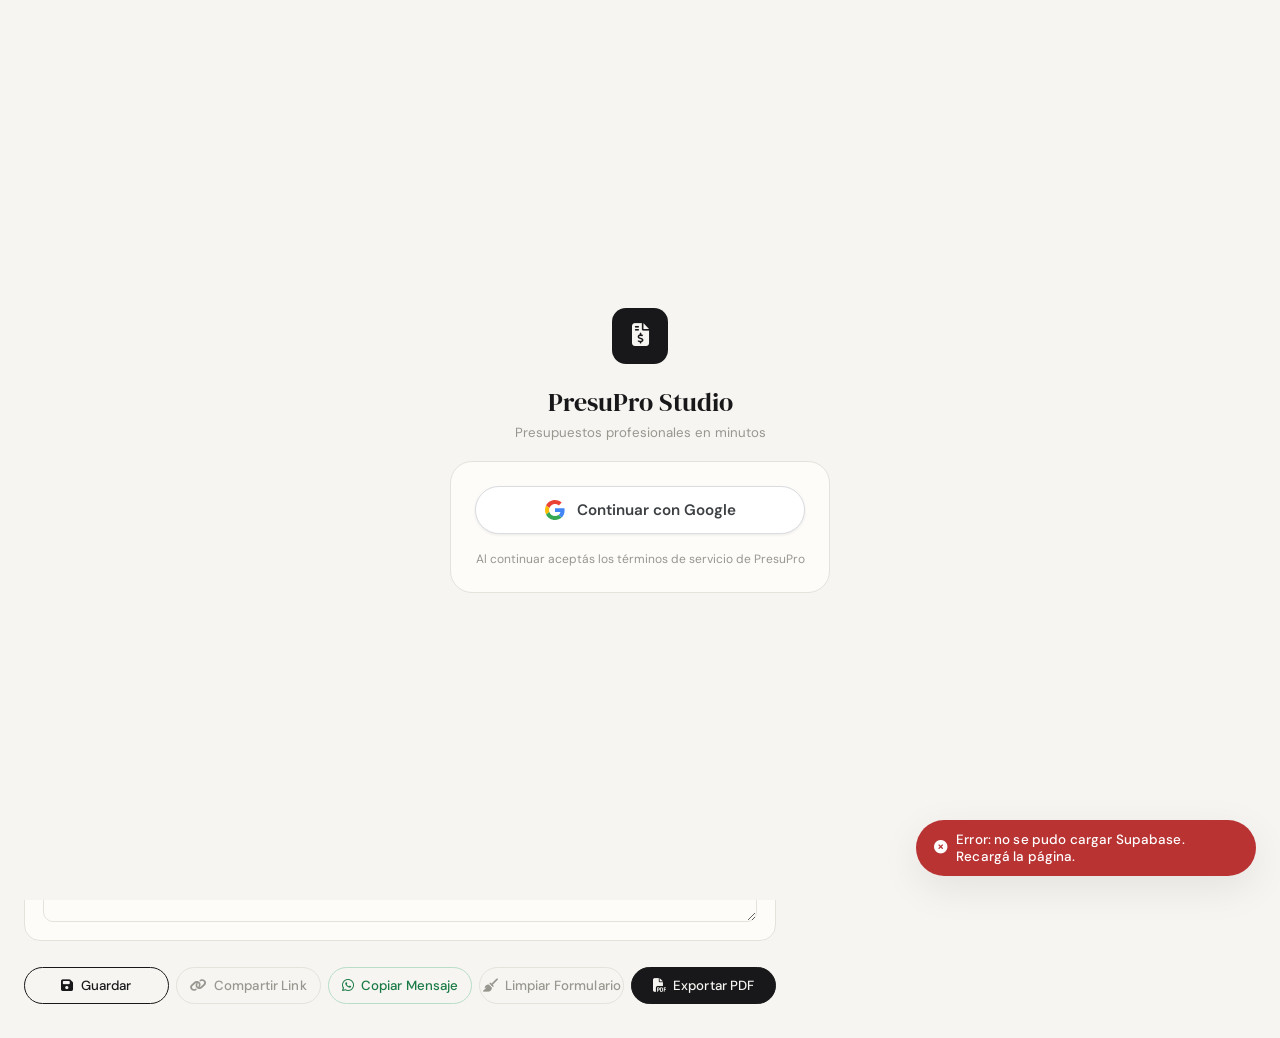
==== index.html @ 338b121d "Mobile action bar: botones full-width apilados con labels completos Co-Authored-By: Claude Sonnet 4." ====
<!DOCTYPE html>
<html lang="es">
<head>
  <meta charset="UTF-8" />
  <meta name="viewport" content="width=device-width, initial-scale=1.0" />
  <title>PresuPro Studio</title>

  <!-- Fonts -->
  <link rel="preconnect" href="https://fonts.googleapis.com" />
  <link rel="preconnect" href="https://fonts.gstatic.com" crossorigin />
  <link href="https://fonts.googleapis.com/css2?family=DM+Serif+Display:ital@0;1&family=DM+Sans:ital,opsz,wght@0,9..40,300;0,9..40,400;0,9..40,500;0,9..40,600;0,9..40,700;1,9..40,300&display=swap" rel="stylesheet" />

  <!-- Icons -->
  <link rel="stylesheet" href="https://cdnjs.cloudflare.com/ajax/libs/font-awesome/6.5.0/css/all.min.css" />


  <link rel="stylesheet" href="styles.css" />

  <!-- PWA -->
  <link rel="manifest" href="./manifest.json" />
  <meta name="theme-color" content="#0f4c75" />
  <meta name="mobile-web-app-capable" content="yes" />
  <meta name="apple-mobile-web-app-capable" content="yes" />
  <meta name="apple-mobile-web-app-status-bar-style" content="black-translucent" />
  <meta name="apple-mobile-web-app-title" content="PresuPro" />
  <link rel="apple-touch-icon" href="./icons/icon.svg" />
</head>

<!-- ══════════════════════════════════════════ APP LOGIN SCREEN ══ -->
<div id="app-login-screen" class="app-login-overlay hidden">
  <div class="app-login-box">
    <div class="app-login-logo">
      <img id="login-biz-logo" src="" alt="" style="display:none;max-height:52px;object-fit:contain;" />
      <div id="login-biz-icon" class="app-login-icon"><i class="fa-solid fa-file-invoice-dollar"></i></div>
    </div>
    <div class="app-login-brand">
      <h1 id="login-biz-name">PresuPro Studio</h1>
      <p id="login-biz-slogan">Presupuestos profesionales en minutos</p>
    </div>
    <div class="app-login-form">
      <button class="btn-google-signin" id="btn-google-signin" onclick="loginWithGoogle()">
        <svg width="20" height="20" viewBox="0 0 48 48" aria-hidden="true">
          <path fill="#EA4335" d="M24 9.5c3.54 0 6.71 1.22 9.21 3.6l6.85-6.85C35.9 2.38 30.47 0 24 0 14.62 0 6.51 5.38 2.56 13.22l7.98 6.19C12.43 13.72 17.74 9.5 24 9.5z"/>
          <path fill="#4285F4" d="M46.98 24.55c0-1.57-.15-3.09-.38-4.55H24v9.02h12.94c-.58 2.96-2.26 5.48-4.78 7.18l7.73 6c4.51-4.18 7.09-10.36 7.09-17.65z"/>
          <path fill="#FBBC05" d="M10.53 28.59c-.48-1.45-.76-2.99-.76-4.59s.27-3.14.76-4.59l-7.98-6.19C.92 16.46 0 20.12 0 24c0 3.88.92 7.54 2.56 10.78l7.97-6.19z"/>
          <path fill="#34A853" d="M24 48c6.48 0 11.93-2.13 15.89-5.81l-7.73-6c-2.15 1.45-4.92 2.3-8.16 2.3-6.26 0-11.57-4.22-13.47-9.91l-7.98 6.19C6.51 42.62 14.62 48 24 48z"/>
        </svg>
        Continuar con Google
      </button>
      <p class="login-disclaimer">Al continuar aceptás los términos de servicio de PresuPro</p>
    </div>
  </div>
</div>

<!-- ══════════════════════════════════ ONBOARDING OVERLAY ══ -->
<div id="onboarding-overlay" class="modal-overlay hidden">
  <div class="modal-box modal-onboarding">
    <div class="onboarding-header">
      <div class="onboarding-icon"><i class="fa-solid fa-store"></i></div>
      <h2>¡Bienvenido a PresuPro!</h2>
      <p>Completá estos datos para personalizar tus presupuestos</p>
    </div>
    <div class="modal-body">
      <div class="field">
        <label>Tu email (Google) <span class="field-hint">— del login</span></label>
        <input type="email" id="ob-email" readonly class="readonly-field" />
      </div>
      <div class="field">
        <label>Nombre del negocio <span class="field-required">*</span></label>
        <input type="text" id="ob-biz-name" placeholder="Ej: Mi Empresa SA" maxlength="80"
               onkeydown="if(event.key==='Enter')completeOnboarding()" />
      </div>
      <div class="field">
        <label>Slogan <span class="field-hint">— opcional</span></label>
        <input type="text" id="ob-slogan" placeholder="Ej: Soluciones profesionales" maxlength="100" />
      </div>
      <div class="field">
        <label>Teléfono / WhatsApp <span class="field-hint">— opcional</span></label>
        <input type="tel" id="ob-phone" placeholder="+54 9 2302 000000" />
      </div>
      <p id="ob-error" class="ob-error" style="display:none"></p>
    </div>
    <div class="modal-footer">
      <button class="btn btn-primary w-full" onclick="completeOnboarding()">
        <i class="fa-solid fa-rocket"></i> Comenzar
      </button>
    </div>
  </div>
</div>

<!-- ══════════════════════════════════════ PAYWALL OVERLAY ══ -->
<div id="paywall-overlay" class="modal-overlay hidden">
  <div class="modal-box modal-paywall">

    <!-- Visual header dark -->
    <div class="paywall-visual">
      <button class="paywall-close" onclick="hidePaywall()" aria-label="Cerrar">
        <i class="fa-solid fa-xmark"></i>
      </button>
      <div class="paywall-visual-glow" aria-hidden="true"></div>
      <div class="paywall-brand-row">
        <i class="fa-solid fa-crown paywall-crown"></i>
        <span class="paywall-brand-name">PresuPro <span class="paywall-pro-pill">PRO</span></span>
      </div>
      <h2 class="paywall-headline">Presupuestos que<br>cierran ventas</h2>
      <p class="paywall-subhead">Usaste tus <strong id="paywall-limit">10</strong> presupuestos gratuitos.<br>Pasate a Pro y no pierdas ninguna oportunidad.</p>
    </div>

    <!-- Content -->
    <div class="paywall-content">

      <!-- Features -->
      <ul class="paywall-features">
        <li>
          <span class="pw-check"><i class="fa-solid fa-check"></i></span>
          <span>Creá todos los presupuestos que necesités, <strong>sin límites</strong></span>
        </li>
        <li>
          <span class="pw-check"><i class="fa-solid fa-check"></i></span>
          <span>Sabé <strong>exactamente cuántas veces</strong> tu cliente abrió el presupuesto</span>
        </li>
        <li>
          <span class="pw-check"><i class="fa-solid fa-check"></i></span>
          <span><strong>Enterate al instante</strong> cuando tu cliente lo acepta</span>
        </li>
        <li>
          <span class="pw-check"><i class="fa-solid fa-check"></i></span>
          <span>Encontrá cualquier presupuesto en segundos con <strong>búsqueda y filtros</strong></span>
        </li>
        <li>
          <span class="pw-check"><i class="fa-solid fa-check"></i></span>
          <span>Soporte por WhatsApp <strong>cuando lo necesités</strong></span>
        </li>
      </ul>

      <!-- Precio -->
      <div class="paywall-price-block">
        <div class="paywall-price-row">
          <span class="pw-price-ars">$40.000</span>
          <span class="pw-price-meta">ARS / mes<br><small>≈ USD 30</small></span>
        </div>
        <p class="pw-price-hook">Cerrás 1 venta extra y se paga solo</p>
      </div>

      <!-- CTA -->
      <button class="btn-mercadopago" onclick="subscribeMercadoPago()">
        Suscribirme ahora
        <i class="fa-solid fa-arrow-right"></i>
      </button>

      <!-- Micro-copy -->
      <p class="paywall-micro">
        <i class="fa-solid fa-lock"></i> Pago seguro con MercadoPago · cancelás cuando quieras
      </p>

      <!-- Social proof -->
      <div class="paywall-proof">
        <div class="paywall-avatars" aria-hidden="true">
          <span class="paywall-avatar">J</span>
          <span class="paywall-avatar">M</span>
          <span class="paywall-avatar">R</span>
          <span class="paywall-avatar">A</span>
        </div>
        <span>+200 negocios ya lo usan · <strong id="paywall-budget-count">10</strong> presupuestos tuyos guardados</span>
      </div>

    </div>

  </div>
</div>

<body>

<!-- ═══════════════════════════════════════════════════════ TOAST ══ -->
<div id="toast-container"></div>

<!-- ══════════════════════════════════════════════════════ HEADER ══ -->
<header class="app-header">
  <div class="header-brand">
    <div class="brand-logo-wrap">
      <img id="header-logo" src="" alt="Logo" class="brand-logo hidden" />
      <div id="header-logo-placeholder" class="brand-logo-placeholder">
        <i class="fa-solid fa-file-invoice-dollar"></i>
      </div>
    </div>
    <div class="brand-text">
      <span id="header-biz-name" class="biz-name">PresuPro Studio</span>
      <span id="header-biz-slogan" class="biz-slogan">Presupuestos profesionales en minutos</span>
    </div>
  </div>
  <nav class="header-nav">
    <button class="nav-btn active" data-view="generator" onclick="switchView('generator')">
      <i class="fa-solid fa-file-pen"></i><span> Presupuesto</span>
    </button>
    <button class="nav-btn" data-view="history" onclick="switchView('history')">
      <i class="fa-solid fa-clock-rotate-left"></i><span> Historial</span>
    </button>
    <button class="nav-btn admin-btn" onclick="openAdminModal()">
      <i class="fa-solid fa-sliders"></i><span> Admin</span>
    </button>
    <button class="nav-btn" onclick="appLogout()" title="Cerrar sesión" style="margin-left:2px">
      <i class="fa-solid fa-arrow-right-from-bracket"></i>
    </button>
  </nav>
</header>

<!-- ═══════════════════════════════════════════════════ MAIN VIEWS ══ -->
<main class="app-main">

  <!-- ─────────────────────────────── VIEW: GENERATOR ─── -->
  <section id="view-generator" class="view active">
    <div class="generator-layout">

      <!-- LEFT: FORM -->
      <div class="form-panel">

        <!-- Client card -->
        <div class="card">
          <div class="card-header">
            <i class="fa-solid fa-user-tie"></i>
            <h3>Datos del Cliente</h3>
          </div>
          <div class="card-body">
            <div class="form-grid-2">
              <div class="field">
                <label>Nombre y Apellido *</label>
                <input type="text" id="f-client-name" placeholder="Ej: Ana García" oninput="updatePreview()" />
              </div>
              <div class="field">
                <label>Empresa</label>
                <input type="text" id="f-client-company" placeholder="Razón social (opcional)" oninput="updatePreview()" />
              </div>
              <div class="field">
                <label>Teléfono / WhatsApp</label>
                <input type="tel" id="f-client-phone" placeholder="+54 9 2302 000000" oninput="updatePreview()" />
              </div>
              <div class="field">
                <label>Email</label>
                <input type="email" id="f-client-email" placeholder="cliente@ejemplo.com" oninput="updatePreview()" />
              </div>
              <div class="field span-2">
                <label>Dirección</label>
                <input type="text" id="f-client-address" placeholder="Calle, número, ciudad (opcional)" oninput="updatePreview()" />
              </div>
            </div>
          </div>
        </div>

        <!-- Budget meta card -->
        <div class="card">
          <div class="card-header">
            <i class="fa-solid fa-hashtag"></i>
            <h3>Datos del Presupuesto</h3>
          </div>
          <div class="card-body">
            <div class="form-grid-3">
              <div class="field">
                <label>N° Presupuesto</label>
                <input type="text" id="f-budget-number" readonly class="readonly-field" />
              </div>
              <div class="field">
                <label>Fecha</label>
                <input type="date" id="f-budget-date" oninput="updatePreview()" />
              </div>
              <div class="field">
                <label>Válido hasta</label>
                <input type="date" id="f-budget-valid" oninput="updatePreview()" />
              </div>
            </div>
          </div>
        </div>

        <!-- Items card -->
        <div class="card">
          <div class="card-header">
            <i class="fa-solid fa-list-check"></i>
            <h3>Servicios / Ítems</h3>
            <button class="btn-icon" onclick="addItem()" title="Agregar ítem">
              <i class="fa-solid fa-plus"></i>
            </button>
          </div>
          <div class="card-body">
            <div id="items-container"></div>
            <button class="btn-add-item" onclick="addItem()">
              <i class="fa-solid fa-plus"></i> Agregar ítem
            </button>
          </div>
        </div>

        <!-- Extras card -->
        <div class="card">
          <div class="card-header">
            <i class="fa-solid fa-percent"></i>
            <h3>Ajustes</h3>
          </div>
          <div class="card-body">
            <div class="form-grid-3">
              <div class="field" id="wrap-discount">
                <label>Descuento (%)</label>
                <div class="pct-stepper">
                  <button class="pct-btn" type="button" onclick="stepPct('f-discount',-1)">−</button>
                  <input type="number" id="f-discount" min="0" max="100" value="0" oninput="updatePreview()" />
                  <button class="pct-btn" type="button" onclick="stepPct('f-discount',1)">+</button>
                </div>
              </div>
              <div class="field" id="wrap-surcharge">
                <label>Recargo (%)</label>
                <div class="pct-stepper">
                  <button class="pct-btn" type="button" onclick="stepPct('f-surcharge',-1)">−</button>
                  <input type="number" id="f-surcharge" min="0" max="100" value="0" oninput="updatePreview()" />
                  <button class="pct-btn" type="button" onclick="stepPct('f-surcharge',1)">+</button>
                </div>
              </div>
              <div class="field" id="wrap-tax">
                <label>Impuesto (%)</label>
                <input type="number" id="f-tax" min="0" max="100" value="0" oninput="updatePreview()" />
              </div>
            </div>
            <div class="field mt-12">
              <label>Observaciones</label>
              <textarea id="f-notes" rows="3" placeholder="Notas adicionales, condiciones especiales..." oninput="updatePreview()"></textarea>
            </div>
          </div>
        </div>

        <!-- Actions -->
        <div class="action-bar">
          <button class="btn btn-secondary action-save" onclick="saveBudget()">
            <i class="fa-solid fa-floppy-disk"></i><span> Guardar</span>
          </button>
          <button class="btn btn-ghost action-share" onclick="shareBudget()" title="Compartir link al cliente">
            <i class="fa-solid fa-link"></i><span> Compartir Link</span>
          </button>
          <button class="btn btn-whatsapp action-wa" onclick="copyWAMessage()" title="Copiar mensaje de WhatsApp">
            <i class="fa-brands fa-whatsapp"></i><span> Copiar Mensaje</span>
          </button>
          <button class="btn btn-ghost action-clear" onclick="clearBudget()" title="Limpiar formulario">
            <i class="fa-solid fa-broom"></i><span> Limpiar Formulario</span>
          </button>
          <button class="btn btn-primary action-pdf" onclick="exportPDF()">
            <i class="fa-solid fa-file-pdf"></i><span> Exportar PDF</span>
          </button>
        </div>

      </div><!-- /form-panel -->

      <!-- RIGHT: PREVIEW -->
      <div class="preview-panel">
        <div class="preview-header">
          <span class="preview-label"><i class="fa-solid fa-eye"></i> Vista previa en tiempo real</span>
          <button class="btn-sm btn-ghost-sm" onclick="exportPDF()">
            <i class="fa-solid fa-download"></i> PDF
          </button>
        </div>
        <div class="preview-scroll">
          <div id="budget-preview">
            <!-- rendered by JS -->
          </div>
        </div>
      </div>

    </div>
  </section>

  <!-- ─────────────────────────────── VIEW: HISTORY ─── -->
  <section id="view-history" class="view">
    <div class="page-header">
      <h2><i class="fa-solid fa-clock-rotate-left"></i> Historial de Presupuestos</h2>
      <button class="btn btn-primary" onclick="switchView('generator')">
        <i class="fa-solid fa-plus"></i> Nuevo Presupuesto
      </button>
    </div>

    <div class="history-search-bar">
      <div class="hsb-field hsb-text">
        <i class="fa-solid fa-magnifying-glass"></i>
        <input type="text" id="history-search" placeholder="Buscar por cliente o N° presupuesto..." oninput="onHistorySearch()" />
      </div>
      <div class="hsb-field">
        <label>Desde</label>
        <input type="date" id="history-date-from" onchange="onHistorySearch()" />
      </div>
      <div class="hsb-field">
        <label>Hasta</label>
        <input type="date" id="history-date-to" onchange="onHistorySearch()" />
      </div>
      <button class="btn btn-ghost hsb-clear" onclick="clearHistorySearch()" title="Limpiar filtros">
        <i class="fa-solid fa-xmark"></i> Limpiar
      </button>
    </div>
    <div class="history-meta-row">
      <span id="history-count" class="history-count"></span>
    </div>

    <div id="history-list" class="history-grid"></div>
  </section>

</main>

<!-- ═══════════════════════════════════════════════════ ADMIN MODAL ══ -->
<div id="admin-overlay" class="modal-overlay hidden">
  <div class="modal-box modal-admin">

    <!-- Admin panel -->
    <div id="admin-panel" class="admin-screen hidden">
      <div class="admin-panel-layout">

        <!-- Mobile: top bar with hamburger + current tab title + close -->
        <div class="admin-mobile-topbar">
          <button class="admin-menu-btn" onclick="toggleAdminDrawer()" aria-label="Menú">
            <i class="fa-solid fa-bars"></i>
          </button>
          <span id="admin-tab-title-mobile" class="admin-mobile-title">Identidad</span>
          <button class="admin-close-btn" onclick="closeAdminModal()" aria-label="Cerrar">
            <i class="fa-solid fa-xmark"></i>
          </button>
        </div>

        <!-- Mobile backdrop for drawer -->
        <div class="admin-drawer-backdrop" id="admin-drawer-backdrop" onclick="closeAdminDrawer()"></div>

        <!-- Sidebar tabs -->
        <nav class="admin-sidebar" id="admin-sidebar">
          <div class="admin-sidebar-header">
            <i class="fa-solid fa-sliders"></i>
            <span>Administración</span>
          </div>
          <button class="admin-tab active" data-tab="brand" onclick="switchAdminTab('brand',this)">
            <i class="fa-solid fa-palette"></i> Identidad
          </button>
          <button class="admin-tab" data-tab="business" onclick="switchAdminTab('business',this)">
            <i class="fa-solid fa-building"></i> Negocio
          </button>
          <button class="admin-tab" data-tab="services" onclick="switchAdminTab('services',this)">
            <i class="fa-solid fa-boxes-stacked"></i> Servicios
          </button>
          <button class="admin-tab" data-tab="budget-config" onclick="switchAdminTab('budget-config',this)">
            <i class="fa-solid fa-gear"></i> Presupuesto
          </button>
          <button class="admin-tab" data-tab="whatsapp" onclick="switchAdminTab('whatsapp',this)">
            <i class="fa-brands fa-whatsapp"></i> WhatsApp
          </button>

                    <button class="admin-tab" data-tab="security" onclick="switchAdminTab('security',this)">
            <i class="fa-solid fa-shield-halved"></i> Seguridad
          </button>
          <div class="admin-sidebar-footer">
            <button class="btn btn-ghost btn-sm-full" onclick="closeAdminModal()">
              <i class="fa-solid fa-arrow-left"></i> Volver
            </button>
          </div>
        </nav>

        <!-- Tab content -->
        <div class="admin-content">

          <!-- TAB: BRAND -->
          <div id="tab-brand" class="admin-tab-content active">
            <h3 class="tab-title">Identidad de Marca</h3>

            <div class="settings-section">
              <h4>Información básica</h4>
              <div class="form-grid-2">
                <div class="field span-2">
                  <label>Nombre del negocio</label>
                  <input type="text" id="cfg-biz-name" placeholder="Ej: PresuPro Studio" />
                </div>
                <div class="field span-2">
                  <label>Slogan</label>
                  <input type="text" id="cfg-biz-slogan" placeholder="Ej: Presupuestos profesionales en minutos" />
                </div>
                <div class="field span-2">
                  <label>Logo</label>
                  <div class="logo-upload-area" onclick="document.getElementById('logo-file-input').click()">
                    <img id="cfg-logo-preview" src="" class="logo-preview hidden" alt="Logo" />
                    <div id="cfg-logo-placeholder" class="logo-upload-placeholder">
                      <i class="fa-solid fa-image"></i>
                      <span>Clic para subir logo</span>
                      <small>PNG, JPG, SVG · Máx 2MB</small>
                    </div>
                  </div>
                  <input type="file" id="logo-file-input" accept="image/*" class="hidden" onchange="handleLogoUpload(event)" />
                  <div class="logo-action-row mt-6">
                    <button class="btn btn-ghost btn-xs" onclick="removeLogo()">
                      <i class="fa-solid fa-trash"></i> Quitar
                    </button>
                    <button class="btn btn-ghost btn-xs" id="btn-crop-logo" onclick="openCropModal()" style="display:none">
                      <i class="fa-solid fa-crop-simple"></i> Recortar
                    </button>
                  </div>
                  <div class="logo-size-row mt-12">
                    <label class="logo-size-label">
                      Tamaño del logo
                      <span id="cfg-logo-size-display">60px</span>
                    </label>
                    <div class="logo-size-track">
                      <input type="range" id="cfg-logo-size" min="30" max="160" step="5" value="60"
                             oninput="onLogoSizeChange(this.value)" />
                      <div class="logo-size-marks">
                        <span>Pequeño</span><span>Mediano</span><span>Grande</span>
                      </div>
                    </div>
                  </div>
                </div>
              </div>
            </div>

            <div class="settings-section">
              <h4>Estilo visual</h4>
              <div class="style-presets">
                <button class="preset-btn" data-preset="elegant" onclick="applyPreset('elegant',this)">
                  <span class="preset-swatch" style="background:linear-gradient(135deg,#1a1a2e,#c9a84c)"></span>
                  Elegante
                </button>
                <button class="preset-btn active" data-preset="modern" onclick="applyPreset('modern',this)">
                  <span class="preset-swatch" style="background:linear-gradient(135deg,#0f4c75,#1b9aaa)"></span>
                  Moderno
                </button>
                <button class="preset-btn" data-preset="minimal" onclick="applyPreset('minimal',this)">
                  <span class="preset-swatch" style="background:linear-gradient(135deg,#2d2d2d,#888)"></span>
                  Minimalista
                </button>
                <button class="preset-btn" data-preset="corporate" onclick="applyPreset('corporate',this)">
                  <span class="preset-swatch" style="background:linear-gradient(135deg,#003366,#0066cc)"></span>
                  Corporativo
                </button>
                <button class="preset-btn" data-preset="warm" onclick="applyPreset('warm',this)">
                  <span class="preset-swatch" style="background:linear-gradient(135deg,#7b3f00,#e07b39)"></span>
                  Cálido
                </button>
              </div>

              <div class="color-grid">
                <div class="field">
                  <label>Color primario</label>
                  <div class="color-input-wrap">
                    <input type="color" id="cfg-color-primary" oninput="applyColorsFromInputs()" />
                    <input type="text" id="cfg-color-primary-hex" placeholder="#1b9aaa" oninput="syncColorHex('primary')" />
                  </div>
                </div>
                <div class="field">
                  <label>Color secundario</label>
                  <div class="color-input-wrap">
                    <input type="color" id="cfg-color-secondary" oninput="applyColorsFromInputs()" />
                    <input type="text" id="cfg-color-secondary-hex" placeholder="#0f4c75" oninput="syncColorHex('secondary')" />
                  </div>
                </div>
                <div class="field">
                  <label>Color acento</label>
                  <div class="color-input-wrap">
                    <input type="color" id="cfg-color-accent" oninput="applyColorsFromInputs()" />
                    <input type="text" id="cfg-color-accent-hex" placeholder="#f0a500" oninput="syncColorHex('accent')" />
                  </div>
                </div>
              </div>

              <div class="field mt-12">
                <label>Tipografía</label>
                <select id="cfg-font">
                  <option value="DM Sans">DM Sans (actual)</option>
                  <option value="Inter">Inter</option>
                  <option value="Lato">Lato</option>
                  <option value="Poppins">Poppins</option>
                  <option value="Nunito">Nunito</option>
                  <option value="Raleway">Raleway</option>
                </select>
              </div>
            </div>

            <div class="settings-section">
              <h4>Textos del presupuesto</h4>
              <div class="field">
                <label>Pie de página</label>
                <input type="text" id="cfg-footer-text" placeholder="Ej: Gracias por elegirnos · www.miweb.com" />
              </div>
              <div class="field">
                <label>Firma / Responsable</label>
                <input type="text" id="cfg-signature" placeholder="Ej: Lic. Juan Pérez — Director Comercial" />
              </div>
              <div class="field">
                <label>Mensaje final</label>
                <input type="text" id="cfg-thank-you" placeholder="Ej: Gracias por su consulta. Estamos a su disposición." />
              </div>
            </div>

            <button class="btn btn-primary" onclick="saveBrandConfig()">
              <i class="fa-solid fa-check"></i> Guardar Identidad
            </button>
          </div>

          <!-- TAB: BUSINESS -->
          <div id="tab-business" class="admin-tab-content">
            <h3 class="tab-title">Datos del Negocio</h3>
            <div class="settings-section">
              <div class="form-grid-2">
                <div class="field">
                  <label><i class="fa-solid fa-phone"></i> Teléfono</label>
                  <input type="tel" id="cfg-phone" placeholder="+54 9 2302 000000" />
                </div>
                <div class="field">
                  <label><i class="fa-brands fa-whatsapp"></i> WhatsApp</label>
                  <input type="tel" id="cfg-whatsapp" placeholder="+549230200000 (sin espacios)" />
                </div>
                <div class="field">
                  <label><i class="fa-solid fa-envelope"></i> Email</label>
                  <input type="email" id="cfg-email" placeholder="info@minegocio.com" />
                </div>
                <div class="field">
                  <label><i class="fa-solid fa-globe"></i> Sitio web</label>
                  <input type="url" id="cfg-website" placeholder="https://www.minegocio.com" />
                </div>
                <div class="field span-2">
                  <label><i class="fa-solid fa-location-dot"></i> Dirección</label>
                  <input type="text" id="cfg-address" placeholder="Calle, número, ciudad, provincia" />
                </div>
                <div class="field">
                  <label><i class="fa-solid fa-id-card"></i> CUIT / Identificación</label>
                  <input type="text" id="cfg-cuit" placeholder="20-12345678-9" />
                </div>
                <div class="field">
                  <label><i class="fa-solid fa-credit-card"></i> Alias / CBU / Datos de pago</label>
                  <input type="text" id="cfg-payment-alias" placeholder="Ej: minegocio.mp" />
                </div>
              </div>
              <div class="field mt-12">
                <label>Condiciones de pago</label>
                <textarea id="cfg-payment-terms" rows="2" placeholder="Ej: 50% al inicio, 50% a la entrega"></textarea>
              </div>
              <div class="field">
                <label>Tiempo estimado de entrega</label>
                <input type="text" id="cfg-delivery-time" placeholder="Ej: 5 a 7 días hábiles" />
              </div>
              <div class="field">
                <label>Texto legal / Condiciones comerciales</label>
                <textarea id="cfg-legal" rows="3" placeholder="Ej: Los precios tienen validez por el plazo indicado..."></textarea>
              </div>
            </div>
            <button class="btn btn-primary" onclick="saveBusinessConfig()">
              <i class="fa-solid fa-check"></i> Guardar Datos
            </button>
          </div>

          <!-- TAB: SERVICES -->
          <div id="tab-services" class="admin-tab-content">
            <h3 class="tab-title">Catálogo de Servicios</h3>
            <div class="services-toolbar">
              <button class="btn btn-primary" onclick="openServiceModal()">
                <i class="fa-solid fa-plus"></i> Nuevo Servicio
              </button>
            </div>
            <div id="services-list" class="services-list"></div>
          </div>

          <!-- TAB: BUDGET CONFIG -->
          <div id="tab-budget-config" class="admin-tab-content">
            <h3 class="tab-title">Configuración de Presupuesto</h3>
            <div class="settings-section">
              <div class="form-grid-2">
                <div class="field">
                  <label>Prefijo del número</label>
                  <input type="text" id="cfg-prefix" placeholder="Ej: PRES-, COT-, LIM-" maxlength="10" />
                </div>
                <div class="field">
                  <label>Días de validez por defecto</label>
                  <input type="number" id="cfg-validity-days" min="1" max="365" value="15" />
                </div>
                <div class="field">
                  <label>Moneda</label>
                  <select id="cfg-currency">
                    <option value="$">$ (Peso Argentino)</option>
                    <option value="U$D">U$D (Dólar)</option>
                    <option value="€">€ (Euro)</option>
                    <option value="R$">R$ (Real)</option>
                  </select>
                </div>
                <div class="field">
                  <label>Impuesto por defecto (%)</label>
                  <input type="number" id="cfg-default-tax" min="0" max="100" value="0" />
                </div>
              </div>
              <div class="settings-section mt-12">
                <h4>Visibilidad de secciones</h4>
                <div class="toggles-grid">
                  <label class="toggle-row">
                    <span>Mostrar descuentos</span>
                    <div class="toggle-wrap"><input type="checkbox" id="cfg-show-discount" checked /><span class="toggle-slider"></span></div>
                  </label>
                  <label class="toggle-row">
                    <span>Mostrar recargos</span>
                    <div class="toggle-wrap"><input type="checkbox" id="cfg-show-surcharge" checked /><span class="toggle-slider"></span></div>
                  </label>
                  <label class="toggle-row">
                    <span>Mostrar firma</span>
                    <div class="toggle-wrap"><input type="checkbox" id="cfg-show-signature" checked /><span class="toggle-slider"></span></div>
                  </label>
                  <label class="toggle-row">
                    <span>Mostrar condiciones legales</span>
                    <div class="toggle-wrap"><input type="checkbox" id="cfg-show-legal" checked /><span class="toggle-slider"></span></div>
                  </label>
                  <label class="toggle-row">
                    <span>Mostrar bloque de contacto al pie</span>
                    <div class="toggle-wrap"><input type="checkbox" id="cfg-show-contact-footer" checked /><span class="toggle-slider"></span></div>
                  </label>
                </div>
              </div>
            </div>
            <button class="btn btn-primary" onclick="saveBudgetConfig()">
              <i class="fa-solid fa-check"></i> Guardar Configuración
            </button>
          </div>

          <!-- TAB: SECURITY / SUBSCRIPTION -->
          <div id="tab-security" class="admin-tab-content">
            <h3 class="tab-title">Cuenta y Suscripción</h3>
            <div class="settings-section">
              <h4>Tu cuenta</h4>
              <div class="account-info-row">
                <i class="fa-brands fa-google"></i>
                <div>
                  <div id="cfg-user-email" style="font-weight:600">—</div>
                  <div style="font-size:.8rem;color:var(--text-muted)">Conectado con Google</div>
                </div>
              </div>
            </div>
            <div class="settings-section mt-20">
              <h4>Estado de suscripción</h4>
              <div id="subscription-status-box" class="subscription-status-box">
                <!-- populated by JS -->
              </div>
              <div id="sub-btn-wrap" style="margin-top:16px"></div>
            </div>
          </div>



          <!-- TAB: WHATSAPP -->
          <div id="tab-whatsapp" class="admin-tab-content">
            <h3 class="tab-title">Mensaje de WhatsApp</h3>
            <p class="tab-desc">
              Configurá el mensaje una sola vez. Se copiará automáticamente al portapapeles cada vez que exportes un PDF.<br>
              Variables: <code>{cliente}</code> <code>{numero}</code> <code>{total}</code> <code>{negocio}</code> <code>{fecha}</code>
            </p>
            <div class="settings-section">
              <h4>Modelos predefinidos</h4>
              <div class="wa-tpl-list">
                <div class="wa-tpl-card active" data-tpl="0" onclick="selectWATemplate(0,this)">
                  <div class="wa-tpl-header">
                    <span class="wa-tpl-num">01</span>
                    <span class="wa-tpl-title">Formal</span>
                    <span class="wa-tpl-check"><i class="fa-solid fa-circle-check"></i></span>
                  </div>
                  <div class="wa-tpl-body">Estimado/a {cliente}, le hacemos llegar el presupuesto N° {numero} de {negocio} por un total de {total}, con validez hasta el {fecha}. Quedamos a su disposición.</div>
                </div>
                <div class="wa-tpl-card" data-tpl="1" onclick="selectWATemplate(1,this)">
                  <div class="wa-tpl-header">
                    <span class="wa-tpl-num">02</span>
                    <span class="wa-tpl-title">Cercano</span>
                    <span class="wa-tpl-check"><i class="fa-solid fa-circle-check"></i></span>
                  </div>
                  <div class="wa-tpl-body">Hola {cliente}! 👋 Te mando el presupuesto — número {numero}, total {total}. Válido hasta el {fecha}. Cualquier duda me avisás. Saludos, {negocio} 😊</div>
                </div>
                <div class="wa-tpl-card" data-tpl="2" onclick="selectWATemplate(2,this)">
                  <div class="wa-tpl-header">
                    <span class="wa-tpl-num">03</span>
                    <span class="wa-tpl-title">Breve</span>
                    <span class="wa-tpl-check"><i class="fa-solid fa-circle-check"></i></span>
                  </div>
                  <div class="wa-tpl-body">📋 Presupuesto {numero}
Cliente: {cliente} · Total: {total}
Válido hasta: {fecha} — {negocio}</div>
                </div>
              </div>
            </div>
            <div class="settings-section">
              <h4>Tu mensaje (editable)</h4>
              <div class="field">
                <textarea id="cfg-wa-message" rows="5" placeholder="Seleccioná un modelo o escribí tu mensaje..." oninput="updateWAPreview()"></textarea>
              </div>
              <div class="wa-preview-wrap">
                <div class="wa-preview-label"><i class="fa-brands fa-whatsapp"></i> Vista previa</div>
                <div id="cfg-wa-preview" class="wa-bubble">—</div>
              </div>
            </div>
            <button class="btn btn-primary" onclick="saveWAConfig()">
              <i class="fa-solid fa-check"></i> Guardar mensaje
            </button>
          </div>


          <!-- TAB: INTEGRATIONS -->
          <div id="tab-integrations" class="admin-tab-content">
            <h3 class="tab-title">Integraciones</h3>

            <div class="settings-section">
              <h4>Supabase — Tracking de presupuestos</h4>
              <p class="tab-desc">
                Conectá Supabase para activar links compartibles, tracking de visualizaciones y estados (enviado, visto, aceptado, rechazado).<br>
                <strong>Gratis hasta 50.000 registros.</strong> Creá tu proyecto en <a href="https://supabase.com" target="_blank">supabase.com</a> y ejecutá el archivo <code>supabase-setup.sql</code> incluido.
              </p>
              <div class="form-grid-2">
                <div class="field span-2">
                  <label>Project URL</label>
                  <input type="url" id="cfg-sb-url" placeholder="https://xxxxxxxxxxxx.supabase.co" />
                </div>
                <div class="field span-2">
                  <label>Anon / Public Key</label>
                  <input type="text" id="cfg-sb-key" placeholder="eyJhbGciOiJIUzI1NiIsInR5cCI6IkpXVCJ9..." />
                </div>
              </div>
              <div class="sb-status-row">
                <button class="btn btn-ghost" onclick="testSupabase()">
                  <i class="fa-solid fa-plug"></i> Probar conexión
                </button>
                <span id="sb-test-result" class="sb-test-result"></span>
              </div>
            </div>

            <button class="btn btn-primary" onclick="saveSupabaseConfig()">
              <i class="fa-solid fa-check"></i> Guardar configuración
            </button>
          </div>

        </div><!-- /admin-content -->
      </div><!-- /admin-panel-layout -->
    </div><!-- /admin-panel screen -->

  </div><!-- /modal-box -->
</div><!-- /admin-overlay -->

<!-- ══════════════════════════════════════ SERVICE MODAL ══ -->
<div id="service-overlay" class="modal-overlay hidden">
  <div class="modal-box modal-service">
    <div class="modal-header">
      <h3 id="service-modal-title">Nuevo Servicio</h3>
      <button class="btn-icon" onclick="closeServiceModal()"><i class="fa-solid fa-xmark"></i></button>
    </div>
    <div class="modal-body">
      <input type="hidden" id="svc-id" />
      <div class="form-grid-2">
        <div class="field span-2">
          <label>Nombre del servicio *</label>
          <input type="text" id="svc-name" placeholder="Ej: Limpieza profunda de alfombras" />
        </div>
        <div class="field span-2">
          <label>Descripción</label>
          <textarea id="svc-description" rows="2" placeholder="Breve descripción del servicio..."></textarea>
        </div>
        <div class="field">
          <label>Precio base</label>
          <input type="number" id="svc-price" min="0" step="0.01" placeholder="0.00" />
        </div>
        <div class="field">
          <label>Unidad</label>
          <select id="svc-unit">
            <option value="servicio">Servicio</option>
            <option value="m²">m²</option>
            <option value="hora">Hora</option>
            <option value="unidad">Unidad</option>
            <option value="día">Día</option>
            <option value="kg">kg</option>
            <option value="metro lineal">Metro lineal</option>
            <option value="mes">Mes</option>
          </select>
        </div>
        <div class="field">
          <label>Categoría</label>
          <input type="text" id="svc-category" placeholder="Ej: Limpieza, Diseño, Consultoría..." />
        </div>
        <div class="field">
          <label>Estado</label>
          <select id="svc-active">
            <option value="true">Activo</option>
            <option value="false">Inactivo</option>
          </select>
        </div>
      </div>
    </div>
    <div class="modal-footer">
      <button class="btn btn-ghost" onclick="closeServiceModal()">Cancelar</button>
      <button class="btn btn-primary" onclick="saveService()">
        <i class="fa-solid fa-check"></i> Guardar
      </button>
    </div>
  </div>
</div>

<!-- ══════════════════════════════════════ CONFIRM MODAL ══ -->
<div id="confirm-overlay" class="modal-overlay hidden">
  <div class="modal-box modal-confirm">
    <div class="modal-header">
      <h3 id="confirm-title">¿Estás seguro?</h3>
    </div>
    <div class="modal-body">
      <p id="confirm-message">Esta acción no se puede deshacer.</p>
    </div>
    <div class="modal-footer">
      <button class="btn btn-ghost" onclick="closeConfirmModal()">Cancelar</button>
      <button class="btn btn-danger" id="confirm-action-btn" onclick="">Confirmar</button>
    </div>
  </div>
</div>

<!-- Supabase JS (Auth + Database) -->
<script src="https://cdn.jsdelivr.net/npm/@supabase/supabase-js@2"></script>
<script src="script.js?v=4"></script>

<!-- ══════════════════════════════════════ CROP MODAL ══ -->
<div id="crop-overlay" class="modal-overlay hidden">
  <div class="modal-box modal-crop">
    <div class="modal-header">
      <h3>Recortar logo</h3>
      <button class="btn-icon" onclick="closeCropModal()"><i class="fa-solid fa-xmark"></i></button>
    </div>
    <div class="modal-body crop-body">
      <p class="crop-hint">Arrastrá para mover · Usá la rueda del mouse o el slider para hacer zoom</p>
      <div class="crop-canvas-wrap">
        <canvas id="crop-canvas"></canvas>
      </div>
      <div class="crop-zoom-row">
        <i class="fa-solid fa-magnifying-glass-minus"></i>
        <input type="range" id="crop-zoom" min="0" max="100" step="1" value="0" oninput="cropZoomChange(this.value)" />
        <i class="fa-solid fa-magnifying-glass-plus"></i>
      </div>
    </div>
    <div class="modal-footer">
      <button class="btn btn-ghost" onclick="closeCropModal()">Cancelar</button>
      <button class="btn btn-primary" onclick="applyCrop()">
        <i class="fa-solid fa-crop-simple"></i> Aplicar recorte
      </button>
    </div>
  </div>
</div>

<!-- ════════════════════════════════════ MOBILE SCROLL PILLS ══ -->
<button id="pill-to-form" class="mobile-pill pill-bottom" aria-label="Ir al formulario">
  Rellená los datos
  <i class="fa-solid fa-chevron-down"></i>
</button>
<button id="pill-to-preview" class="mobile-pill pill-top pill-hidden" aria-label="Ver vista previa">
  <i class="fa-solid fa-chevron-up"></i>
  Previsualizá
</button>

<!-- ═══════════════════════════════════════ PWA INSTALL BANNER ══ -->
<div id="pwa-install-banner" class="pwa-banner hidden" role="banner" aria-label="Instalar aplicación">
  <img src="./icons/icon.svg" class="pwa-banner-icon" alt="" aria-hidden="true" />
  <div class="pwa-banner-text">
    <strong>Instalá PresuPro</strong>
    <span>Accedé desde la pantalla de inicio</span>
  </div>
  <button class="pwa-banner-install" id="pwa-install-btn">Instalar</button>
  <button class="pwa-banner-dismiss" id="pwa-dismiss-btn" aria-label="Cerrar">
    <i class="fa-solid fa-xmark"></i>
  </button>
</div>

<script>
/* ── Service Worker ── */
if ('serviceWorker' in navigator) {
  window.addEventListener('load', () => {
    navigator.serviceWorker.register('./sw.js')
      .catch(err => console.warn('SW registration failed:', err));
  });
}

/* ── Mobile scroll pills ── */
(function() {
  var mq         = window.matchMedia('(max-width: 768px)');
  var pillBottom = document.getElementById('pill-to-form');
  var pillTop    = document.getElementById('pill-to-preview');
  var formPanel  = document.querySelector('.form-panel');
  var previewPanel = document.querySelector('.preview-panel');
  if (!pillBottom || !pillTop || !formPanel) return;

  var observer = new IntersectionObserver(function(entries) {
    var isFormVisible = entries[0].isIntersecting;
    pillBottom.classList.toggle('pill-hidden', isFormVisible);
    pillTop.classList.toggle('pill-hidden', !isFormVisible);
  }, { threshold: 0.15 });

  function setup(active) {
    if (active) {
      observer.observe(formPanel);
    } else {
      observer.unobserve(formPanel);
      pillBottom.classList.add('pill-hidden');
      pillTop.classList.add('pill-hidden');
    }
  }

  pillBottom.addEventListener('click', function() {
    formPanel.scrollIntoView({ behavior: 'smooth', block: 'start' });
  });
  pillTop.addEventListener('click', function() {
    previewPanel
      ? previewPanel.scrollIntoView({ behavior: 'smooth', block: 'start' })
      : window.scrollTo({ top: 0, behavior: 'smooth' });
  });

  mq.addEventListener('change', function(e) { setup(e.matches); });
  setup(mq.matches);
})();

/* ── Install banner ── */
(function() {
  var deferredPrompt = null;
  var banner         = document.getElementById('pwa-install-banner');
  var installBtn     = document.getElementById('pwa-install-btn');
  var dismissBtn     = document.getElementById('pwa-dismiss-btn');

  if (sessionStorage.getItem('pwa-dismissed')) return;

  window.addEventListener('beforeinstallprompt', function(e) {
    e.preventDefault();
    deferredPrompt = e;
    setTimeout(function() {
      if (banner) banner.classList.remove('hidden');
    }, 3000);
  });

  if (installBtn) {
    installBtn.addEventListener('click', function() {
      if (!deferredPrompt) return;
      deferredPrompt.prompt();
      deferredPrompt.userChoice.then(function() {
        deferredPrompt = null;
        banner.classList.add('hidden');
      });
    });
  }

  if (dismissBtn) {
    dismissBtn.addEventListener('click', function() {
      banner.classList.add('hidden');
      sessionStorage.setItem('pwa-dismissed', '1');
    });
  }

  window.addEventListener('appinstalled', function() {
    if (banner) banner.classList.add('hidden');
  });
})();
</script>
</body>
</html>
---- styles.css ----
/* ═══════════════════════════════════════════════════════════════════
   PRESUPRO STUDIO — styles.css
   Estética: off-white cálido · pill buttons · sidebar oscuro
   ═══════════════════════════════════════════════════════════════════ */

/* ── RESET ────────────────────────────────────────────────────────── */
*, *::before, *::after { box-sizing: border-box; margin: 0; padding: 0; }
html { font-size: 16px; scroll-behavior: smooth; }
body {
  font-family: var(--font-body, 'DM Sans', sans-serif);
  background: var(--bg-app);
  color: var(--text-main);
  min-height: 100vh;
  -webkit-font-smoothing: antialiased;
  transition: background .3s;
}
input, textarea, select, button { font-family: inherit; }
img { max-width: 100%; display: block; }
a { color: var(--text-main); }

/* ── VARIABLES ────────────────────────────────────────────────────── */
:root {
  /* Brand (overridden by JS) */
  --color-primary:        #1b9aaa;
  --color-secondary:      #0f4c75;
  --color-accent:         #f0a500;
  --color-primary-light:  color-mix(in srgb, var(--color-primary) 10%, transparent);
  --color-primary-mid:    color-mix(in srgb, var(--color-primary) 18%, transparent);
  --color-secondary-dark: color-mix(in srgb, var(--color-secondary) 80%, #000);

  /* Surfaces — warm off-white */
  --bg-app:       #f6f5f1;
  --bg-surface:   #fdfcf9;
  --bg-surface-2: #f0efe9;
  --bg-muted:     #eae9e3;

  /* Text */
  --text-main:    #18181a;
  --text-sub:     #52524e;
  --text-muted:   #97968f;
  --text-inverse: #fdfcf9;

  /* Borders */
  --border-color:    #e3e2db;
  --border-radius:   16px;
  --border-radius-sm: 10px;
  --border-radius-lg: 22px;

  /* Shadows */
  --shadow-sm: 0 1px 3px rgba(0,0,0,.04);
  --shadow-md: 0 4px 18px rgba(0,0,0,.06);
  --shadow-lg: 0 12px 40px rgba(0,0,0,.08);
  --shadow-xl: 0 24px 60px rgba(0,0,0,.12);

  /* Typography */
  --font-body:    'DM Sans', sans-serif;
  --font-display: 'DM Serif Display', serif;

  /* Admin sidebar — near-black, warm */
  --sidebar-bg:      #141413;
  --sidebar-text:    rgba(255,255,255,.55);
  --sidebar-active:  rgba(255,255,255,.10);
  --sidebar-hover:   rgba(255,255,255,.07);
  --sidebar-border:  rgba(255,255,255,.08);

  /* Layout */
  --header-height: 58px;
  --sidebar-width: 216px;
  --transition:    .17s cubic-bezier(.4,0,.2,1);
}

/* ── UTILITIES ────────────────────────────────────────────────────── */
.hidden { display: none !important; }
.mt-6  { margin-top: 6px; }
.mt-12 { margin-top: 12px; }
.mt-20 { margin-top: 20px; }
.span-2 { grid-column: span 2; }
.w-full { width: 100%; }

/* ── TOAST ────────────────────────────────────────────────────────── */
#toast-container {
  position: fixed; bottom: 24px; right: 24px;
  z-index: 9999; display: flex; flex-direction: column; gap: 8px;
  pointer-events: none;
}
.toast {
  background: var(--text-main); color: #fff;
  padding: 11px 18px; border-radius: 50px;
  font-size: .84rem; font-weight: 500;
  box-shadow: var(--shadow-lg);
  display: flex; align-items: center; gap: 9px;
  pointer-events: auto;
  animation: toastIn .25s ease forwards;
  min-width: 220px; max-width: 340px;
  letter-spacing: .01em;
}
.toast.success { background: #1a7a50; }
.toast.error   { background: #b93333; }
.toast.info    { background: #2a2a28; }
.toast.out     { animation: toastOut .25s ease forwards; }
@keyframes toastIn  { from { opacity:0; transform:translateY(12px) } to { opacity:1; transform:translateY(0) } }
@keyframes toastOut { from { opacity:1; transform:translateY(0) }    to { opacity:0; transform:translateY(12px) } }

/* ── HEADER ───────────────────────────────────────────────────────── */
.app-header {
  position: sticky; top: 0; z-index: 100;
  height: var(--header-height);
  background: var(--bg-app);
  border-bottom: 1px solid var(--border-color);
  display: flex; align-items: center; justify-content: space-between;
  padding: 0 28px;
}
.header-brand { display: flex; align-items: center; gap: 12px; }
.brand-logo-wrap { position: relative; width: 36px; height: 36px; }
.brand-logo { width: 36px; height: 36px; border-radius: 8px; object-fit: contain; }
.brand-logo-placeholder {
  width: 36px; height: 36px; border-radius: 8px;
  background: var(--text-main);
  display: flex; align-items: center; justify-content: center;
  color: var(--bg-app); font-size: 1rem;
}
.biz-name {
  font-family: var(--font-display);
  font-size: 1.15rem; color: var(--text-main);
  display: block; line-height: 1.2;
}
.biz-slogan { font-size: .7rem; color: var(--text-muted); font-weight: 400; display: block; }

/* ── NAV BUTTONS ──────────────────────────────────────────────────── */
.header-nav { display: flex; align-items: center; gap: 5px; }
.nav-btn {
  padding: 7px 15px; border-radius: 50px;
  border: 1.5px solid transparent;
  background: transparent; color: var(--text-sub);
  font-size: .83rem; font-weight: 500; cursor: pointer;
  display: flex; align-items: center; gap: 6px;
  transition: all var(--transition);
}
.nav-btn:hover { border-color: var(--border-color); color: var(--text-main); }
.nav-btn.active { border-color: var(--text-main); color: var(--text-main); font-weight: 600; }
.admin-btn {
  margin-left: 8px;
  background: var(--text-main) !important;
  color: var(--bg-app) !important;
  border-color: var(--text-main) !important;
}
.admin-btn:hover { background: #333 !important; border-color: #333 !important; }

/* ── MAIN / VIEWS ─────────────────────────────────────────────────── */
.app-main { min-height: calc(100vh - var(--header-height)); }
.view { display: none; padding: 28px 24px; }
.view.active { display: block; }

/* ── PAGE HEADER ──────────────────────────────────────────────────── */
.page-header {
  display: flex; align-items: center; justify-content: space-between;
  margin-bottom: 24px;
}
.page-header h2 {
  font-family: var(--font-display);
  font-size: 1.4rem; color: var(--text-main);
  display: flex; align-items: center; gap: 10px;
}

/* ── GENERATOR LAYOUT ─────────────────────────────────────────────── */
.generator-layout {
  display: grid; grid-template-columns: 1fr 460px;
  gap: 20px; max-width: 1380px; margin: 0 auto; align-items: start;
}
@media (max-width: 1100px) {
  .generator-layout { grid-template-columns: 1fr; }
  .preview-panel { order: -1; max-height: 480px; }
}

/* ── MOBILE: preview full-screen + scroll pills ───────────────────── */
@media (max-width: 768px) {
  /* Theme: white bg, gray cards */
  :root {
    --bg-app:       #ffffff;
    --bg-surface:   #f2f3f5;
    --bg-surface-2: #e8e9eb;
    --bg-muted:     #e0e1e3;
    --border-color: #e4e5e7;
  }
  /* Cards: sin borde, solo fondo gris y shadow sutil */
  .card {
    border-color: transparent;
    box-shadow: 0 1px 4px rgba(0,0,0,.06);
  }
  /* Item rows también */
  .item-row {
    border-color: transparent;
    background: var(--bg-surface);
  }
  /* Header: compact, no text labels in nav */
  .app-header { padding: 0 12px; background: #ffffff; }
  .biz-slogan  { display: none; }
  .biz-name    { font-size: .85rem; }
  .nav-btn span { display: none; }   /* hide text labels, keep icons */
  .nav-btn { padding: 8px 10px; gap: 0; }
  .header-nav { gap: 2px; }

  /* Remove padding so preview goes edge-to-edge */
  #view-generator.view { padding: 0; }

  .generator-layout { display: block; gap: 0; }

  /* Preview fills the viewport below the header */
  .preview-panel {
    position: relative; top: auto;
    height: calc(100svh - var(--header-height));
    max-height: none;
    border-radius: 0;
    border-left: none; border-right: none; border-top: none;
    order: -1;
  }
  .preview-header { display: none; } /* replaced by pills */
  .preview-scroll  { padding: 12px; }

  /* Form gets breathing room below the preview */
  .form-panel { padding: 24px 16px 120px; }
}

/* ── MOBILE SCROLL PILLS ──────────────────────────────────────────── */
/* Hide pills while admin modal is open */
.admin-open .mobile-pill { display: none !important; }

.mobile-pill {
  display: none; /* desktop: hidden */
}
@media (max-width: 768px) {
  .mobile-pill {
    display: flex; align-items: center; justify-content: center; gap: 9px;
    position: fixed; z-index: 900;
    left: 50%; transform: translateX(-50%);
    width: calc(100% - 40px); max-width: 400px;
    padding: 16px 24px;
    background: #000;
    color: #fff;
    border: none;
    border-radius: 50px;
    font-family: var(--font-body, 'DM Sans', sans-serif);
    font-size: .95rem; font-weight: 700;
    letter-spacing: .01em;
    cursor: pointer;
    box-shadow: 0 8px 28px rgba(0,0,0,.28);
    transition: opacity .25s ease, transform .25s ease, background .15s;
  }
  .mobile-pill:active { background: #222; }

  .pill-bottom {
    bottom: 28px;
    animation: pillUp .4s cubic-bezier(.34,1.56,.64,1);
  }
  .pill-top {
    top: calc(var(--header-height) + 10px);
    width: auto; min-width: 160px; max-width: 220px;
    padding: 12px 20px;
    font-size: .85rem;
    animation: pillDown .4s cubic-bezier(.34,1.56,.64,1);
  }
  .pill-hidden {
    opacity: 0;
    pointer-events: none;
    transform: translateX(-50%) translateY(10px);
  }
  .pill-top.pill-hidden {
    transform: translateX(-50%) translateY(-10px);
  }
}
@keyframes pillUp   { from { opacity:0; transform:translateX(-50%) translateY(20px); } to { opacity:1; transform:translateX(-50%) translateY(0); } }
@keyframes pillDown { from { opacity:0; transform:translateX(-50%) translateY(-20px); } to { opacity:1; transform:translateX(-50%) translateY(0); } }

/* ── CARDS ────────────────────────────────────────────────────────── */
.card {
  background: var(--bg-surface);
  border-radius: var(--border-radius);
  border: 1px solid var(--border-color);
  overflow: hidden; margin-bottom: 12px;
  transition: border-color var(--transition);
}
.card:hover { border-color: #ccc; }
.card-header {
  display: flex; align-items: center; gap: 10px;
  padding: 12px 18px;
  border-bottom: 1px solid var(--border-color);
}
.card-header i { color: var(--text-muted); font-size: .9rem; }
.card-header h3 { font-size: .9rem; font-weight: 600; color: var(--text-main); flex: 1; }
.card-body { padding: 18px; }

/* ── FORMS ────────────────────────────────────────────────────────── */
.form-grid-2 { display: grid; grid-template-columns: 1fr 1fr; gap: 12px; }
.form-grid-3 { display: grid; grid-template-columns: 1fr 1fr 1fr; gap: 12px; }
@media (max-width: 600px) {
  .form-grid-2, .form-grid-3 { grid-template-columns: 1fr; }
  .span-2 { grid-column: span 1; }
}
.field { display: flex; flex-direction: column; gap: 5px; }
.field label {
  font-size: .73rem; font-weight: 600; color: var(--text-muted);
  text-transform: uppercase; letter-spacing: .06em;
  display: flex; align-items: center; gap: 5px;
}
input[type="text"], input[type="tel"], input[type="email"],
input[type="url"], input[type="number"], input[type="date"],
input[type="password"], select, textarea {
  width: 100%; padding: 9px 13px;
  border: 1.5px solid var(--border-color);
  border-radius: var(--border-radius-sm);
  font-size: .875rem; color: var(--text-main);
  background: var(--bg-surface);
  transition: border-color var(--transition), box-shadow var(--transition);
  outline: none;
}
input:focus, select:focus, textarea:focus {
  border-color: var(--text-main);
  box-shadow: 0 0 0 2px rgba(24,24,26,.07);
  background: #fff;
}
input::placeholder, textarea::placeholder { color: var(--text-muted); }
textarea { resize: vertical; min-height: 68px; }
select { cursor: pointer; }
.readonly-field { background: var(--bg-muted); color: var(--text-sub); cursor: not-allowed; font-weight: 600; }

.input-pw-wrap { position: relative; display: flex; }
.input-pw-wrap input { padding-right: 42px; }
.btn-pw-toggle {
  position: absolute; right: 0; top: 0; bottom: 0;
  width: 42px; border: none; background: transparent;
  color: var(--text-muted); cursor: pointer; font-size: .88rem;
  transition: color var(--transition);
}
.btn-pw-toggle:hover { color: var(--text-main); }

.color-input-wrap { display: flex; gap: 8px; align-items: center; }
.color-input-wrap input[type="color"] {
  width: 42px; height: 38px; padding: 3px 5px;
  border-radius: var(--border-radius-sm); cursor: pointer; flex-shrink: 0;
}
.color-input-wrap input[type="text"] { flex: 1; }
.color-grid { display: grid; grid-template-columns: repeat(3, 1fr); gap: 12px; margin-top: 12px; }
@media (max-width: 700px) { .color-grid { grid-template-columns: 1fr; } }

/* ── BUTTONS — pill outline ───────────────────────────────────────── */
.btn {
  display: inline-flex; align-items: center; justify-content: center;
  gap: 7px; padding: 9px 18px;
  border-radius: 50px;
  border: 1.5px solid var(--border-color);
  background: transparent; color: var(--text-sub);
  font-size: .83rem; font-weight: 500; cursor: pointer;
  transition: all var(--transition);
  white-space: nowrap; text-decoration: none; letter-spacing: .01em;
}
.btn:hover   { border-color: var(--text-main); color: var(--text-main); background: transparent; }
.btn:active  { transform: scale(.97); }

/* Primary — filled black */
.btn-primary {
  background: var(--text-main); color: var(--bg-app);
  border-color: var(--text-main);
}
.btn-primary:hover { background: #2e2e2c; border-color: #2e2e2c; color: #fff; }

/* Secondary — strong outline */
.btn-secondary {
  background: transparent; color: var(--text-main);
  border-color: var(--text-main);
}
.btn-secondary:hover { background: var(--text-main); color: var(--bg-app); }

/* Ghost — muted, lowest weight */
.btn-ghost {
  background: transparent; color: var(--text-muted);
  border-color: var(--border-color);
}
.btn-ghost:hover { color: var(--text-main); border-color: #bbb; background: transparent; }

/* Ghost small */
.btn-ghost-sm {
  background: transparent; color: var(--text-muted);
  border: 1.5px solid var(--border-color);
  padding: 6px 13px; font-size: .77rem; font-weight: 500;
  border-radius: 50px; cursor: pointer;
  display: inline-flex; align-items: center; gap: 6px;
  transition: all var(--transition);
}
.btn-ghost-sm:hover { color: var(--text-main); border-color: #bbb; }

/* WhatsApp — green outline */
.btn-whatsapp {
  background: transparent; color: #1a7a45; border-color: #b8ddc8;
}
.btn-whatsapp:hover { background: #1a7a45; color: #fff; border-color: #1a7a45; }

/* Danger — red outline */
.btn-danger {
  background: transparent; color: #b93333; border-color: #e5c4c4;
}
.btn-danger:hover { background: #b93333; color: #fff; border-color: #b93333; }

/* Icon buttons — circle */
.btn-icon {
  width: 32px; height: 32px; border-radius: 50%;
  border: 1.5px solid var(--border-color);
  background: transparent; color: var(--text-muted);
  cursor: pointer; display: flex; align-items: center; justify-content: center;
  font-size: .8rem; transition: all var(--transition);
}
.btn-icon:hover { border-color: var(--text-main); color: var(--text-main); background: var(--bg-muted); }

.btn-sm-full { width: 100%; padding: 10px; font-size: .84rem; }
.btn-xs { padding: 5px 12px; font-size: .74rem; }

/* ── ADD ITEM BUTTON ──────────────────────────────────────────────── */
.btn-add-item {
  width: 100%; padding: 9px;
  border: 1.5px dashed var(--border-color); border-radius: 50px;
  background: transparent; color: var(--text-muted);
  font-size: .83rem; font-weight: 500; cursor: pointer;
  display: flex; align-items: center; justify-content: center; gap: 7px;
  transition: all var(--transition); margin-top: 10px;
}
.btn-add-item:hover { border-color: var(--text-main); border-style: solid; color: var(--text-main); }

/* ── PCT STEPPER (+/- para descuento/recargo) ─────────────────────── */
.pct-stepper {
  display: flex; align-items: stretch;
  border: 1.5px solid var(--border-color); border-radius: 10px; overflow: hidden;
}
.pct-stepper input[type=number] {
  flex: 1; border: none; outline: none;
  text-align: center; padding: 10px 4px;
  background: transparent; color: var(--text-main);
  font-size: .95rem; font-weight: 600;
  -moz-appearance: textfield; appearance: textfield;
}
.pct-stepper input[type=number]::-webkit-outer-spin-button,
.pct-stepper input[type=number]::-webkit-inner-spin-button { -webkit-appearance: none; margin: 0; }
.pct-btn {
  width: 40px; border: none; background: var(--bg-surface-2);
  color: var(--text-main); font-size: 1.25rem; font-weight: 400;
  cursor: pointer; flex-shrink: 0;
  display: none; /* desktop: hidden — just show the plain input */
  align-items: center; justify-content: center;
  transition: background var(--transition);
  -webkit-tap-highlight-color: transparent;
}
.pct-btn:active { background: var(--border-color); }
/* Show + hide on desktop: make stepper transparent */
@media (min-width: 701px) {
  .pct-stepper {
    border-color: transparent; border-radius: 0; overflow: visible;
  }
  .pct-stepper input[type=number] {
    border: 1.5px solid var(--border-color); border-radius: 10px; padding: 10px 12px;
    text-align: left; font-weight: 400;
  }
}
@media (max-width: 700px) {
  .pct-btn { display: flex; }
}

/* ── ACTION BAR ───────────────────────────────────────────────────── */
.action-bar {
  display: flex; gap: 7px; flex-wrap: wrap;
  padding: 14px 0 6px;
}
.action-bar .btn { flex: 1; min-width: 100px; }
@media (max-width: 700px) {
  .action-bar {
    display: flex;
    flex-direction: column;
    gap: 10px;
  }
  .action-bar .btn { width: 100%; justify-content: center; }
  /* Restore all text labels */
  .action-share span,
  .action-wa span,
  .action-clear span { display: inline; }
}

/* ── ITEM ROW ─────────────────────────────────────────────────────── */
.item-row {
  display: grid;
  grid-template-columns: 1fr 90px 105px 105px 34px;
  gap: 7px; align-items: end;
  padding: 11px;
  border: 1.5px solid var(--border-color);
  border-radius: var(--border-radius-sm);
  background: var(--bg-surface);
  margin-bottom: 8px;
  transition: border-color var(--transition);
  animation: fadeSlideIn .18s ease;
}
.item-row:hover { border-color: #ccc; }
@keyframes fadeSlideIn { from { opacity:0; transform:translateY(-6px); } to { opacity:1; transform:translateY(0); } }
.item-row .field label { font-size: .68rem; }
.item-subtotal {
  font-weight: 700; color: var(--text-main);
  font-size: .88rem; padding-bottom: 9px; text-align: right;
}
.item-delete {
  width: 32px; height: 32px; border-radius: 50%;
  border: 1.5px solid #fca5a5;
  background: #ffffff; color: #dc2626;
  cursor: pointer; display: flex; align-items: center; justify-content: center;
  font-size: .75rem; transition: all var(--transition); align-self: end;
}
.item-delete:hover { border-color: #dc2626; background: #fee2e2; }
/* ── QTY DRUM PICKER ──────────────────────────────────────────────── */
.qty-drum-wrap {
  position: relative;
  height: calc(var(--drum-item-h, 36px) * 3); /* show 3 rows */
  display: none; /* hidden on desktop */
  border: 1.5px solid var(--border-color);
  border-radius: 10px;
  overflow: hidden;
  background: var(--bg-surface);
}
.qty-drum-scroll {
  height: 100%; overflow-y: scroll;
  scroll-snap-type: y mandatory;
  -webkit-overflow-scrolling: touch;
  scrollbar-width: none;
}
.qty-drum-scroll::-webkit-scrollbar { display: none; }
.qty-drum-pad { height: 36px; }
.qty-drum-cell {
  height: 36px;
  display: flex; align-items: center; justify-content: center;
  scroll-snap-align: center;
  font-size: 1.05rem; font-weight: 700;
  color: var(--text-main);
}
.qty-drum-fade {
  position: absolute; left: 0; right: 0; height: 36px;
  pointer-events: none; z-index: 2;
}
.qty-drum-fade--top { top: 0;    background: linear-gradient(to bottom, var(--bg-surface) 40%, transparent); }
.qty-drum-fade--bot { bottom: 0; background: linear-gradient(to top,   var(--bg-surface) 40%, transparent); }
.qty-drum-line {
  position: absolute; left: 0; right: 0; top: 50%;
  transform: translateY(-50%);
  height: 36px;
  border-top: 1.5px solid var(--border-color);
  border-bottom: 1.5px solid var(--border-color);
  pointer-events: none; z-index: 1;
}
/* Desktop: hide drum, show input */
.qty-input-desktop { /* shown by default */ }
/* Mobile: show drum, hide input + redesign layout */
@media (max-width: 700px) {
  .item-row {
    grid-template-columns: 1fr 72px;
    grid-template-rows: auto auto auto;
    gap: 10px;
    padding: 14px 12px;
    border-radius: 16px;
    box-shadow: 0 2px 8px rgba(0,0,0,.06);
  }
  /* Service top-left, drum right spanning both rows */
  .item-field-svc   { grid-column: 1; grid-row: 1; }
  .item-field-qty   { grid-column: 2; grid-row: 1 / span 2; align-self: stretch; }
  /* Price bottom-left */
  .item-field-price { grid-column: 1; grid-row: 2; }
  /* Drum centered in its tall cell */
  .item-field-qty { justify-self: center; width: 100%; }
  /* Subtotal + delete on same row */
  .item-subtotal { grid-column: 1; grid-row: 3; align-self: center; text-align: left; padding-bottom: 0; font-size: 1rem; }
  .item-delete   { grid-column: 2; grid-row: 3; width: 36px; height: 36px; border-radius: 50%; align-self: center; justify-self: end; }
  /* Drum visible, number input hidden */
  .qty-drum-wrap    { display: block; }
  .qty-input-desktop { display: none; }
}
.item-service-select {
  width: 100%; padding: 9px 13px;
  border: 1.5px solid var(--border-color); border-radius: var(--border-radius-sm);
  font-size: .84rem; background: var(--bg-surface); color: var(--text-main);
  cursor: pointer; transition: border-color var(--transition); outline: none;
}
.item-service-select:focus { border-color: var(--text-main); }

/* ── PREVIEW PANEL ────────────────────────────────────────────────── */
.preview-panel {
  position: sticky; top: calc(var(--header-height) + 20px);
  background: var(--bg-surface); border-radius: var(--border-radius);
  border: 1px solid var(--border-color);
  overflow: hidden;
  max-height: calc(100vh - var(--header-height) - 44px);
  display: flex; flex-direction: column;
}
.preview-header {
  padding: 11px 16px; border-bottom: 1px solid var(--border-color);
  display: flex; align-items: center; justify-content: space-between;
}
.preview-label {
  font-size: .72rem; font-weight: 600; color: var(--text-muted);
  display: flex; align-items: center; gap: 6px;
  text-transform: uppercase; letter-spacing: .07em;
}
.preview-scroll { overflow-y: auto; flex: 1; padding: 14px; background: #d8d5ce; }

/* ── BUDGET DOCUMENT (preview + PDF) ─────────────────────────────── */
.budget-doc {
  background: #fff; border-radius: 3px;
  box-shadow: 0 3px 24px rgba(0,0,0,.13);
  font-family: 'DM Sans', sans-serif; font-size: 10px;
  line-height: 1.6; color: #1a1a1a; overflow: hidden;
  display: flex; flex-direction: column;
}
.bdoc-head { display:flex; justify-content:space-between; align-items:flex-start; padding:36px 40px 28px; }
.bdoc-head-left { flex:1; }
.bdoc-head-right { display:flex; flex-direction:column; align-items:flex-end; }
.bdoc-hero-name { font-family:'DM Serif Display',serif; font-size:38px; font-weight:400; letter-spacing:-1.5px; color:var(--color-primary,#1a1a1a); line-height:.95; }
.bdoc-logo { object-fit:contain; display:block; }
.bdoc-hero-sub { font-size:7.5px; letter-spacing:.2em; color:var(--color-secondary,#555); margin-top:8px; font-weight:500; text-transform:uppercase; }
.bdoc-meta-table { border-collapse:collapse; font-size:9px; }
.bmt-k { color:#aaa; letter-spacing:.1em; font-size:7px; font-weight:600; padding:2px 12px 2px 0; text-align:right; }
.bmt-v { color:#1a1a1a; font-weight:600; text-align:right; font-size:9.5px; }
.bdoc-band { height:3px; background:var(--color-primary,#1a1a1a); flex-shrink:0; }
.bdoc-section-client { display:flex; padding:20px 40px 18px; border-bottom:1px solid #ebebeb; }
.bdoc-client-col { flex:1; }
.bdoc-client-col--right { flex:1; padding-left:28px; border-left:1px solid #ebebeb; margin-left:28px; }
.bdoc-label-tag { font-size:6.5px; letter-spacing:.2em; color:#bbb; font-weight:700; text-transform:uppercase; margin-bottom:5px; }
.bdoc-client-main { font-size:13px; font-weight:700; color:#1a1a1a; margin-bottom:3px; line-height:1.2; }
.bdoc-client-info { font-size:8.5px; color:#666; line-height:1.8; }
.bdoc-placeholder { color:#ccc; font-style:italic; }
.bdoc-items-table { width:100%; border-collapse:collapse; }
.bdoc-items-table thead tr { background:var(--color-primary,#1a1a1a); }
.bdoc-items-table thead th { padding:9px 13px; color:#fff; font-size:7px; letter-spacing:.14em; font-weight:600; text-transform:uppercase; }
.bdi-n { width:32px; text-align:center; } .bdi-desc { text-align:left; } .bdi-r { text-align:right; width:82px; } .bdi-c { text-align:center; width:82px; } .bdi-total { text-align:right; width:82px; }
.bdoc-item-row td { padding:10px 13px; border-bottom:1px solid #f2f2f2; vertical-align:top; }
.bdoc-item-row--alt td { background:#f9f9f9; }
.bdi-n { color:#ccc; font-size:8px; } .bdi-sub { font-size:7.5px; color:#999; font-weight:400; }
.bdi-r { text-align:right; color:#444; } .bdi-c { text-align:center; color:#666; } .bdi-total { text-align:right; font-weight:600; }
.bdi-empty { text-align:center; color:#ccc; padding:24px; font-style:italic; }
.bdoc-lower { display:flex; justify-content:space-between; align-items:flex-start; padding:20px 40px; gap:28px; }
.bdoc-lower-left { flex:1; max-width:55%; } .bdoc-lower-right { min-width:210px; }
.bdoc-notes-text { font-size:8px; color:#666; line-height:1.8; margin-top:6px; }
.bdoc-totals-tbl { width:100%; border-collapse:collapse; font-size:9px; }
.bdoc-totals-tbl td { padding:3.5px 0; }
.btot-l { color:#888; padding-right:20px; } .btot-v { text-align:right; color:#333; font-weight:500; }
.btot-red td { color:#c0392b; } .btot-grand { border-top:2.5px solid var(--color-primary,#1a1a1a); }
.btot-grand td { padding-top:8px; font-size:13px; font-weight:700; color:var(--color-primary,#1a1a1a); }
.bdoc-legal-block { padding:12px 40px; font-size:7px; color:#bbb; line-height:1.8; border-top:1px solid #f0f0f0; }
.bdoc-sig-block { padding:0 40px 18px; }
.bdoc-sig-line { width:130px; border-top:1.5px solid #ccc; margin-top:28px; margin-bottom:5px; } .bdoc-sig-name { font-size:8px; color:#777; }
.bdoc-footer { display:flex; justify-content:space-between; align-items:center; padding:12px 40px; background:var(--color-primary,#1a1a1a); color:rgba(255,255,255,.9); font-size:8px; margin-top:auto; }
.bdoc-footer-right { text-align:right; } .bdoc-footer-ty { color:rgba(255,255,255,.5); font-style:italic; margin-top:2px; }

/* ── HISTORY ──────────────────────────────────────────────────────── */
.history-grid { display: grid; grid-template-columns: repeat(auto-fill, minmax(300px, 1fr)); gap: 12px; }
.history-card {
  background: var(--bg-surface); border: 1.5px solid var(--border-color);
  border-radius: var(--border-radius); padding: 18px;
  cursor: pointer; transition: all var(--transition); position: relative; overflow: hidden;
}
.history-card::before {
  content: ''; position: absolute; top: 0; left: 0; right: 0; height: 2px;
  background: var(--text-main); opacity: 0; transition: opacity var(--transition);
}
.history-card:hover { border-color: #bbb; }
.history-card:hover::before { opacity: 1; }
.hc-top { display:flex; justify-content:space-between; align-items:flex-start; margin-bottom:10px; }
.hc-number { font-size:.72rem; font-weight:700; text-transform:uppercase; letter-spacing:.08em; color:var(--text-muted); }
.hc-date { font-size:.75rem; color:var(--text-muted); }
.hc-client { font-size:.95rem; font-weight:700; color:var(--text-main); }
.hc-company { font-size:.8rem; color:var(--text-sub); margin-top:2px; }
.hc-total { font-size:1.25rem; font-weight:700; color:var(--text-main); font-family:var(--font-display); margin-top:10px; }
.hc-actions { display:flex; gap:7px; margin-top:12px; }
.hc-actions .btn { flex:1; font-size:.76rem; padding:6px 10px; }
.empty-state { grid-column: 1/-1; text-align:center; padding:56px 24px; color:var(--text-muted); }
.empty-state i { font-size:2.4rem; margin-bottom:14px; display:block; }
.empty-state h3 { font-size:1rem; color:var(--text-sub); margin-bottom:7px; }
.empty-state p { font-size:.84rem; }

/* ── HISTORY SEARCH ───────────────────────────────────────────────── */
.history-search-bar {
  display:flex; align-items:flex-end; gap:10px; flex-wrap:wrap;
  background:var(--bg-surface); border:1.5px solid var(--border-color);
  border-radius: var(--border-radius); padding:14px 18px;
  margin-bottom:10px;
}
.hsb-field {
  display:flex; flex-direction:column; gap:5px;
  font-size:.72rem; font-weight:600; color:var(--text-muted);
  text-transform:uppercase; letter-spacing:.06em;
}
.hsb-text {
  flex:1; min-width:210px; flex-direction:row; align-items:center;
  background:var(--bg-surface-2); border:1.5px solid var(--border-color);
  border-radius:50px; padding:0 14px; gap:8px;
  color:var(--text-muted); height:38px;
}
.hsb-text input { flex:1; border:none; background:transparent; outline:none; font-size:.875rem; color:var(--text-main); padding:0; height:100%; }
.hsb-text:focus-within { border-color:var(--text-main); }
.hsb-field input[type="date"] {
  padding:7px 12px; border:1.5px solid var(--border-color);
  border-radius:50px; font-size:.84rem; color:var(--text-main);
  background:var(--bg-surface); outline:none; height:38px;
}
.hsb-field input[type="date"]:focus { border-color:var(--text-main); }
.hsb-clear { height:38px; align-self:flex-end; }
.history-meta-row { margin-bottom:14px; min-height:16px; }
.history-count { font-size:.78rem; color:var(--text-muted); font-weight:500; }

/* ── ADMIN MODAL ──────────────────────────────────────────────────── */
.modal-overlay {
  position:fixed; inset:0; z-index:500;
  background:rgba(10,10,8,.55); backdrop-filter:blur(6px);
  display:flex; align-items:center; justify-content:center;
  padding:20px; animation:fadeIn .18s ease;
}
@keyframes fadeIn { from{opacity:0} to{opacity:1} }
.modal-box {
  background:var(--bg-surface); border-radius:var(--border-radius-lg);
  box-shadow:var(--shadow-xl); width:100%;
  animation:modalIn .28s cubic-bezier(.34,1.56,.64,1); position:relative;
}
@keyframes modalIn { from{opacity:0;transform:scale(.94) translateY(14px)} to{opacity:1;transform:none} }

/* Login */
.modal-admin { max-width:400px; padding:0; overflow:hidden; }
.admin-screen { padding:0; }
.modal-close-row { display:flex; justify-content:flex-end; padding:14px 14px 0; }
.login-hero { text-align:center; padding:6px 28px 22px; }
.login-icon {
  width:58px; height:58px; border-radius:50%;
  background:var(--bg-muted); color:var(--text-sub);
  font-size:1.4rem;
  display:flex; align-items:center; justify-content:center; margin:0 auto 14px;
}
.login-hero h2 { font-family:var(--font-display); font-size:1.35rem; color:var(--text-main); margin-bottom:5px; }
.login-hero p { font-size:.84rem; color:var(--text-muted); }
.login-form { padding:0 28px 28px; display:flex; flex-direction:column; gap:12px; }
.pw-hint { font-size:.76rem; color:var(--text-muted); text-align:center; }
.pw-hint code { background:var(--bg-muted); padding:2px 6px; border-radius:6px; font-size:.76rem; }

/* Admin panel expanded */
.modal-admin.expanded { max-width:880px; max-height:90vh; display:flex; flex-direction:column; overflow:hidden; }
.admin-panel-layout { display:flex; height:100%; min-height:540px; max-height:85vh; overflow:hidden; }

/* ── ADMIN SIDEBAR — dark ─────────────────────────────────────────── */
.admin-sidebar {
  width:var(--sidebar-width); flex-shrink:0;
  background:var(--sidebar-bg);
  padding:18px 10px;
  display:flex; flex-direction:column; gap:2px;
  overflow-y:auto;
}
.admin-sidebar-header {
  display:flex; align-items:center; gap:8px;
  padding:0 10px 14px;
  color:rgba(255,255,255,.75);
  font-weight:600; font-size:.84rem; letter-spacing:.02em;
  border-bottom:1px solid var(--sidebar-border);
  margin-bottom:6px;
}
.admin-tab {
  width:100%; padding:9px 12px; border-radius:8px; border:none;
  background:transparent; color:var(--sidebar-text);
  font-size:.82rem; font-weight:500; cursor:pointer;
  text-align:left; display:flex; align-items:center; gap:9px;
  transition:all var(--transition);
}
.admin-tab:hover { background:var(--sidebar-hover); color:rgba(255,255,255,.8); }
.admin-tab.active { background:var(--sidebar-active); color:#fff; font-weight:600; }
.admin-tab i { font-size:.82rem; width:14px; text-align:center; opacity:.7; }
.admin-tab.active i { opacity:1; }
.admin-sidebar-footer {
  margin-top:auto; padding-top:12px;
  border-top:1px solid var(--sidebar-border);
}
.admin-sidebar-footer .btn-ghost {
  color:var(--sidebar-text) !important;
  border-color:var(--sidebar-border) !important;
  width:100%;
}
.admin-sidebar-footer .btn-ghost:hover {
  background:var(--sidebar-hover) !important;
  color:rgba(255,255,255,.8) !important;
  border-color:rgba(255,255,255,.2) !important;
}

/* ── ADMIN CONTENT ────────────────────────────────────────────────── */
.admin-content { flex:1; overflow-y:auto; padding:22px 26px; background:var(--bg-app); }
.tab-title {
  font-family:var(--font-display); font-size:1.25rem; color:var(--text-main);
  margin-bottom:18px; padding-bottom:12px; border-bottom:1px solid var(--border-color);
}
.admin-tab-content { display:none; }
.admin-tab-content.active { display:block; }
.settings-section { margin-bottom:22px; padding-bottom:22px; border-bottom:1px solid var(--border-color); }
.settings-section:last-child { border-bottom:none; }
.settings-section h4 {
  font-size:.73rem; font-weight:700; text-transform:uppercase;
  letter-spacing:.08em; color:var(--text-muted); margin-bottom:14px;
}

/* ── ADMIN MOBILE: drawer + full-screen ───────────────────────────── */
.admin-mobile-topbar { display: none; } /* hidden on desktop */
.admin-drawer-backdrop { display: none; }

@media (max-width: 768px) {
  /* Full screen */
  .modal-admin.expanded {
    max-width: 100% !important;
    width: 100% !important;
    max-height: 100% !important;
    height: 100% !important;
    border-radius: 0 !important;
    margin: 0 !important;
  }
  .admin-panel-layout {
    min-height: 0;
    max-height: none;
    height: 100%;
    flex-direction: column;
    position: relative;
    overflow: hidden;
  }

  /* Mobile top bar */
  .admin-mobile-topbar {
    display: flex; align-items: center; gap: 10px;
    padding: 12px 16px;
    background: var(--sidebar-bg);
    flex-shrink: 0;
    z-index: 10;
  }
  .admin-mobile-title {
    flex: 1; font-size: .95rem; font-weight: 600; color: rgba(255,255,255,.9);
  }
  .admin-menu-btn, .admin-close-btn {
    width: 36px; height: 36px; border: none; background: transparent;
    color: rgba(255,255,255,.8); font-size: 1rem; cursor: pointer;
    display: flex; align-items: center; justify-content: center;
    border-radius: 8px; transition: background var(--transition);
  }
  .admin-menu-btn:hover, .admin-close-btn:hover { background: rgba(255,255,255,.1); }

  /* Sidebar: hidden off-screen left by default */
  .admin-sidebar {
    position: absolute; top: 0; left: 0; bottom: 0;
    width: 220px;
    transform: translateX(-100%);
    transition: transform .28s cubic-bezier(.4,0,.2,1);
    z-index: 20;
    padding-top: 16px;
  }
  .admin-sidebar.drawer-open { transform: translateX(0); }
  /* Hide the desktop "Volver" in sidebar on mobile (we have the X in topbar) */
  .admin-sidebar-footer { display: none; }

  /* Backdrop */
  .admin-drawer-backdrop {
    display: block;
    position: absolute; inset: 0; z-index: 15;
    background: rgba(0,0,0,.45);
    opacity: 0; pointer-events: none;
    transition: opacity .28s ease;
  }
  .admin-drawer-backdrop.active { opacity: 1; pointer-events: all; }

  /* Content fills remaining height */
  .admin-content {
    flex: 1; overflow-y: auto;
    padding: 20px 18px 40px;
  }
  /* Tab title smaller on mobile */
  .tab-title { font-size: 1.1rem; margin-bottom: 14px; }
}

/* Style presets */
.style-presets { display:flex; flex-wrap:wrap; gap:8px; margin-bottom:14px; }
.preset-btn {
  display:flex; align-items:center; gap:8px; padding:7px 14px;
  border:1.5px solid var(--border-color); border-radius:50px;
  background:var(--bg-surface); font-size:.8rem; font-weight:500; color:var(--text-sub);
  cursor:pointer; transition:all var(--transition);
}
.preset-btn:hover { border-color:var(--text-main); color:var(--text-main); }
.preset-btn.active { border-color:var(--text-main); background:var(--bg-muted); color:var(--text-main); font-weight:600; }
.preset-swatch { width:22px; height:22px; border-radius:50%; flex-shrink:0; }

/* Toggles */
.toggles-grid { display:flex; flex-direction:column; gap:10px; }
.toggle-row {
  display:flex; align-items:center; justify-content:space-between;
  cursor:pointer; padding:10px 14px; border:1.5px solid var(--border-color);
  border-radius:var(--border-radius-sm); transition:border-color var(--transition);
  font-size:.875rem; color:var(--text-main); font-weight:500;
}
.toggle-row:hover { border-color:#bbb; }
.toggle-wrap { position:relative; }
.toggle-wrap input[type="checkbox"] { opacity:0; width:0; height:0; position:absolute; }
.toggle-slider {
  display:block; width:40px; height:22px; background:var(--border-color);
  border-radius:11px; position:relative; transition:background var(--transition); cursor:pointer;
}
.toggle-slider::after {
  content:''; position:absolute; top:3px; left:3px;
  width:16px; height:16px; border-radius:50%; background:#fff;
  transition:transform var(--transition); box-shadow:0 1px 3px rgba(0,0,0,.2);
}
.toggle-wrap input:checked + .toggle-slider { background:var(--text-main); }
.toggle-wrap input:checked + .toggle-slider::after { transform:translateX(18px); }

/* Logo upload */
.logo-upload-area {
  border:1.5px dashed var(--border-color); border-radius:var(--border-radius-sm);
  padding:22px; text-align:center; cursor:pointer;
  transition:all var(--transition); min-height:96px;
  display:flex; align-items:center; justify-content:center;
}
.logo-upload-area:hover { border-color:var(--text-main); }
.logo-upload-placeholder i { font-size:1.8rem; color:var(--text-muted); display:block; margin-bottom:7px; }
.logo-upload-placeholder span { font-size:.84rem; color:var(--text-sub); font-weight:500; display:block; }
.logo-upload-placeholder small { font-size:.75rem; color:var(--text-muted); }
.logo-preview { max-width:150px; max-height:76px; object-fit:contain; border-radius:6px; }
.logo-action-row { display:flex; gap:8px; flex-wrap:wrap; }

/* Logo size slider */
.logo-size-row { display:flex; flex-direction:column; gap:7px; }
.logo-size-label {
  font-size:.73rem; font-weight:600; color:var(--text-muted);
  text-transform:uppercase; letter-spacing:.06em;
  display:flex; justify-content:space-between; align-items:center;
}
.logo-size-label span { font-size:.84rem; font-weight:700; color:var(--text-main); text-transform:none; letter-spacing:0; }
.logo-size-track { display:flex; flex-direction:column; gap:3px; }
.logo-size-track input[type="range"] {
  width:100%; accent-color:var(--text-main);
  height:3px; border-radius:2px; cursor:pointer; border:none; padding:0; background:transparent;
}
.logo-size-marks { display:flex; justify-content:space-between; font-size:.68rem; color:var(--text-muted); }

/* ── SERVICE MODAL ────────────────────────────────────────────────── */
.modal-service { max-width:540px; overflow:hidden; }
.modal-header { display:flex; align-items:center; justify-content:space-between; padding:18px 22px; border-bottom:1px solid var(--border-color); }
.modal-header h3 { font-family:var(--font-display); font-size:1.15rem; color:var(--text-main); }
.modal-body { padding:22px; }
.modal-footer { display:flex; gap:8px; justify-content:flex-end; padding:14px 22px; border-top:1px solid var(--border-color); background:var(--bg-surface-2); }

/* Services */
.services-toolbar { margin-bottom:14px; }
.services-list { display:flex; flex-direction:column; gap:8px; }
.service-item {
  display:flex; align-items:center; gap:12px; padding:12px 14px;
  border:1.5px solid var(--border-color); border-radius:var(--border-radius-sm);
  background:var(--bg-surface); transition:all var(--transition);
}
.service-item:hover { border-color:#bbb; }
.service-item.inactive { opacity:.5; }
.svc-badge { width:34px; height:34px; border-radius:8px; background:var(--bg-muted); color:var(--text-sub); display:flex; align-items:center; justify-content:center; font-size:.85rem; flex-shrink:0; }
.svc-info { flex:1; min-width:0; }
.svc-name { font-size:.88rem; font-weight:600; color:var(--text-main); }
.svc-meta { font-size:.75rem; color:var(--text-muted); margin-top:2px; }
.svc-price { font-size:.92rem; font-weight:700; color:var(--text-main); font-family:var(--font-display); flex-shrink:0; }
.svc-actions { display:flex; gap:5px; }
.tag-inactive { font-size:.68rem; padding:2px 8px; background:var(--bg-muted); color:var(--text-muted); border-radius:20px; font-weight:600; margin-left:5px; }

/* Confirm modal */
.modal-confirm { max-width:380px; padding:0; overflow:hidden; }
.modal-confirm .modal-header { background:var(--bg-surface-2); }
.modal-confirm .modal-body { padding:18px 22px; }
.modal-confirm .modal-body p { color:var(--text-sub); font-size:.875rem; }

/* Crop modal */
.modal-crop { max-width:400px; overflow:hidden; }
.crop-body { display:flex; flex-direction:column; align-items:center; gap:14px; padding:18px 22px; }
.crop-hint { font-size:.76rem; color:var(--text-muted); text-align:center; line-height:1.5; }
.crop-canvas-wrap {
  border-radius:var(--border-radius-sm); overflow:hidden;
  border:1.5px solid var(--border-color); cursor:grab;
  background:repeating-conic-gradient(#e5e5e5 0% 25%, #fff 0% 50%) 0 0/12px 12px;
  line-height:0;
}
.crop-canvas-wrap:active { cursor:grabbing; }
.crop-canvas-wrap canvas { display:block; }
.crop-zoom-row { display:flex; align-items:center; gap:10px; width:100%; color:var(--text-muted); font-size:.85rem; }
.crop-zoom-row input[type="range"] { flex:1; accent-color:var(--text-main); height:3px; border:none; padding:0; background:transparent; cursor:pointer; }

/* ── WA ADMIN ─────────────────────────────────────────────────────── */
.tab-desc {
  font-size:.84rem; color:var(--text-sub); line-height:1.7; margin-bottom:18px;
  padding:12px 14px; background:var(--bg-surface-2);
  border-radius:var(--border-radius-sm); border-left:2px solid var(--text-muted);
}
.tab-desc code { background:var(--bg-muted); padding:1px 6px; border-radius:4px; font-size:.76rem; color:var(--text-sub); margin:0 2px; }
.wa-tpl-list { display:flex; flex-direction:column; gap:8px; }
.wa-tpl-card {
  border:1.5px solid var(--border-color); border-radius:var(--border-radius-sm);
  padding:12px 14px; cursor:pointer; transition:all var(--transition); background:var(--bg-surface);
}
.wa-tpl-card:hover { border-color:#bbb; }
.wa-tpl-card.active { border-color:var(--text-main); background:var(--bg-muted); }
.wa-tpl-header { display:flex; align-items:center; gap:9px; margin-bottom:7px; }
.wa-tpl-num { font-size:.68rem; font-weight:800; letter-spacing:.08em; color:var(--text-muted); background:var(--bg-muted); padding:2px 7px; border-radius:20px; }
.wa-tpl-card.active .wa-tpl-num { background:var(--bg-surface); color:var(--text-main); }
.wa-tpl-title { font-size:.84rem; font-weight:600; color:var(--text-main); flex:1; }
.wa-tpl-check { color:var(--text-main); font-size:.88rem; opacity:0; transition:opacity var(--transition); }
.wa-tpl-card.active .wa-tpl-check { opacity:1; }
.wa-tpl-body { font-size:.78rem; color:var(--text-sub); line-height:1.65; white-space:pre-line; }
.wa-preview-wrap { margin-top:12px; background:#e5ddd5; border-radius:var(--border-radius-sm); padding:14px; }
.wa-preview-label { font-size:.7rem; font-weight:600; color:#555; margin-bottom:9px; display:flex; align-items:center; gap:5px; text-transform:uppercase; letter-spacing:.06em; }
.wa-bubble {
  background:#fff; border-radius:0 10px 10px 10px; padding:9px 13px;
  font-size:.8rem; line-height:1.65; color:#1a1a1a;
  box-shadow:0 1px 3px rgba(0,0,0,.1); max-width:400px; white-space:pre-line; min-height:38px; position:relative;
}
.wa-bubble::before { content:''; position:absolute; top:0; left:-7px; border:7px solid transparent; border-right-color:#fff; border-top-color:#fff; border-top-width:0; border-left-width:0; }

/* ── SCROLLBAR ────────────────────────────────────────────────────── */
::-webkit-scrollbar { width:5px; height:5px; }
::-webkit-scrollbar-track { background:transparent; }
::-webkit-scrollbar-thumb { background:var(--border-color); border-radius:3px; }
::-webkit-scrollbar-thumb:hover { background:var(--text-muted); }

/* ── SHARE / TRACKING ────────────────────────────────────────────── */
.share-badge {
  display: inline-flex; align-items: center; gap: 5px;
  font-size: .7rem; font-weight: 600; letter-spacing: .04em;
  padding: 3px 10px; border-radius: 20px;
  margin-bottom: 8px;
}
.status-sent     { background: #f0efe9; color: #97968f; border: 1px solid #e3e2db; }
.status-viewed   { background: #1a1a1a; color: #f6f5f1; }
.status-accepted { background: #1a7a50; color: #fff; }
.status-rejected { background: #b93333; color: #fff; }
.badge-views {
  background: rgba(255,255,255,.25); padding: 1px 6px;
  border-radius: 10px; font-size: .65rem;
}
.status-sent .badge-views { background: rgba(0,0,0,.08); }

/* Supabase test result */
.sb-status-row { display: flex; align-items: center; gap: 12px; margin-top: 14px; }
.sb-test-result { font-size: .82rem; }
.sb-test-result.ok   { color: #1a7a50; font-weight: 600; }
.sb-test-result.warn { color: #b45309; }
.sb-test-result.err  { color: #b93333; }

/* ── TRACKING STATUS BADGES ──────────────────────────────────────── */
.hc-status-badge {
  display: inline-flex; align-items: center; gap: 5px;
  padding: 3px 9px; border-radius: 50px;
  font-size: .68rem; font-weight: 700; letter-spacing: .03em;
}
.hc-status-dot {
  width: 5px; height: 5px; border-radius: 50%;
  background: currentColor; flex-shrink: 0;
}
.hc-view-info {
  font-size: .75rem; color: var(--text-muted);
  margin: 4px 0 6px;
  display: flex; align-items: center; gap: 5px;
}

/* ── TOAST PERSISTENTE (notificación de aceptado/rechazado) ─────── */
.toast-persistent {
  min-width: 280px; max-width: 420px;
  padding: 14px 18px;
  display: flex; align-items: center; gap: 10px;
  border-radius: 50px;
  font-size: .875rem; font-weight: 600;
  box-shadow: var(--shadow-xl);
  animation: toastIn .3s ease forwards;
  pointer-events: auto;
  cursor: default;
}
.toast-persistent span { flex: 1; line-height: 1.4; }

/* ── APP LOGIN SCREEN ─────────────────────────────────────────────── */
.app-login-overlay {
  position: fixed; inset: 0; z-index: 9000;
  background: var(--bg-app);
  display: flex; align-items: center; justify-content: center;
  padding: 24px;
  animation: fadeIn .2s ease;
}
.app-login-overlay.hidden { display: none; }

.app-login-box {
  width: 100%; max-width: 380px;
  display: flex; flex-direction: column; align-items: center;
  gap: 20px;
}
.app-login-logo { display: flex; align-items: center; justify-content: center; }
.app-login-icon {
  width: 56px; height: 56px; border-radius: 14px;
  background: var(--text-main);
  display: flex; align-items: center; justify-content: center;
  color: var(--bg-app); font-size: 1.4rem;
}
.app-login-brand { text-align: center; }
.app-login-brand h1 {
  font-family: var(--font-display);
  font-size: 1.6rem; font-weight: 400;
  color: var(--text-main); margin-bottom: 4px;
}
.app-login-brand p { font-size: .83rem; color: var(--text-muted); }

.app-login-form {
  width: 100%;
  background: var(--bg-surface);
  border: 1px solid var(--border-color);
  border-radius: var(--border-radius-lg);
  padding: 24px;
  display: flex; flex-direction: column; gap: 16px;
}
.app-login-error {
  font-size: .82rem; color: #b93333;
  text-align: center; margin: 0;
}

/* ── GOOGLE SIGN-IN BUTTON ────────────────────────────────────────── */
.btn-google-signin {
  display: flex; align-items: center; justify-content: center; gap: 12px;
  width: 100%;
  padding: 13px 20px;
  background: #fff;
  border: 1.5px solid #dadce0;
  border-radius: 50px;
  font-size: .95rem; font-weight: 600;
  color: #3c4043;
  cursor: pointer;
  transition: all var(--transition);
  box-shadow: 0 1px 3px rgba(0,0,0,.08);
}
.btn-google-signin:hover {
  background: #f8f9fa;
  border-color: #bbb;
  box-shadow: 0 2px 8px rgba(0,0,0,.12);
  transform: translateY(-1px);
}
.btn-google-signin:active { transform: translateY(0); }
.btn-google-signin:disabled { opacity: .55; cursor: not-allowed; transform: none; }

.login-disclaimer {
  font-size: .75rem; color: var(--text-muted);
  text-align: center; margin: 0;
  line-height: 1.5;
}

/* ── ONBOARDING OVERLAY ───────────────────────────────────────────── */
.modal-onboarding {
  max-width: 440px; width: 100%;
}
.onboarding-header {
  text-align: center;
  padding: 28px 28px 8px;
}
.onboarding-icon {
  width: 54px; height: 54px; border-radius: 14px;
  background: var(--color-primary);
  display: flex; align-items: center; justify-content: center;
  color: #fff; font-size: 1.4rem;
  margin: 0 auto 14px;
}
.onboarding-header h2 {
  font-family: var(--font-display);
  font-size: 1.4rem; font-weight: 400;
  margin-bottom: 6px;
}
.onboarding-header p { font-size: .85rem; color: var(--text-muted); }
.ob-error {
  font-size: .82rem; color: #b93333; font-weight: 500;
  background: #fee2e2; padding: 8px 12px; border-radius: 8px;
  margin: 0;
}
.field-hint  { font-size: .75rem; color: var(--text-muted); font-weight: 400; }
.field-required { color: #b93333; }

/* ── PAYWALL OVERLAY ──────────────────────────────────────────────── */
.modal-box.modal-paywall {
  max-width: 420px; width: 100%;
  padding: 0; overflow: hidden;
  border-radius: 24px;
  background: #0d1117 !important;
  box-shadow: 0 32px 80px rgba(0,0,0,.55), 0 0 0 1px rgba(255,255,255,.07);
  color: #fff;
}

/* ── Visual header ── */
.paywall-visual {
  position: relative;
  padding: 36px 28px 28px;
  text-align: center;
  overflow: hidden;
  background: radial-gradient(ellipse 120% 100% at 50% 0%,
    #1a3a5c 0%, #0d2035 50%, #0d1117 100%);
}
.paywall-visual-glow {
  position: absolute;
  top: -60px; left: 50%; transform: translateX(-50%);
  width: 260px; height: 160px;
  background: radial-gradient(ellipse, rgba(0,195,210,.28) 0%, transparent 70%);
  pointer-events: none;
}
.paywall-close {
  position: absolute; top: 14px; right: 14px;
  background: rgba(255,255,255,.08);
  border: none; border-radius: 50%;
  width: 32px; height: 32px;
  color: rgba(255,255,255,.6);
  font-size: .9rem;
  cursor: pointer;
  display: flex; align-items: center; justify-content: center;
  transition: background var(--transition);
}
.paywall-close:hover { background: rgba(255,255,255,.15); color: #fff; }

.paywall-brand-row {
  display: inline-flex; align-items: center; gap: 10px;
  margin-bottom: 16px;
}
.paywall-crown {
  font-size: 1.5rem; color: #fbbf24;
  filter: drop-shadow(0 0 10px rgba(251,191,36,.5));
}
.paywall-brand-name {
  font-family: var(--font-display);
  font-size: 1.25rem; font-weight: 700;
  color: #fff; letter-spacing: -.01em;
}
.paywall-pro-pill {
  display: inline-block;
  background: linear-gradient(90deg, #00c8d4, #0094d4);
  color: #fff;
  font-size: .6rem; font-weight: 800;
  letter-spacing: .08em;
  padding: 2px 8px;
  border-radius: 50px;
  vertical-align: middle;
  margin-left: 4px;
  position: relative; top: -2px;
}
.paywall-headline {
  font-family: var(--font-display);
  font-size: 1.9rem; font-weight: 700;
  line-height: 1.15; letter-spacing: -.02em;
  color: #fff; margin-bottom: 10px;
}
.paywall-subhead {
  font-size: .84rem; color: rgba(255,255,255,.6);
  line-height: 1.6;
}
.paywall-subhead strong { color: #fbbf24; font-weight: 600; }

/* ── Content area ── */
.paywall-content {
  padding: 24px 28px 28px;
  display: flex; flex-direction: column; gap: 18px;
}

/* Features */
.paywall-features {
  list-style: none;
  display: flex; flex-direction: column; gap: 12px;
}
.paywall-features li {
  display: flex; align-items: flex-start; gap: 12px;
  font-size: .875rem; color: rgba(255,255,255,.75);
  line-height: 1.5;
}
.paywall-features li strong { color: #fff; font-weight: 600; }
.pw-check {
  flex-shrink: 0;
  width: 20px; height: 20px;
  border-radius: 50%;
  background: rgba(0,200,212,.15);
  border: 1px solid rgba(0,200,212,.35);
  display: flex; align-items: center; justify-content: center;
  color: #00c8d4;
  font-size: .65rem;
  margin-top: 1px;
}

/* Price block */
.paywall-price-block {
  background: rgba(255,255,255,.05);
  border: 1px solid rgba(255,255,255,.1);
  border-radius: 16px;
  padding: 16px 20px;
}
.paywall-price-row {
  display: flex; align-items: baseline; gap: 10px; margin-bottom: 6px;
}
.pw-price-ars {
  font-size: 2.4rem; font-weight: 800;
  color: #fff; line-height: 1; letter-spacing: -.02em;
}
.pw-price-meta {
  font-size: .8rem; color: rgba(255,255,255,.5);
  line-height: 1.4;
}
.pw-price-meta small { font-size: .75rem; color: rgba(255,255,255,.35); }
.pw-price-hook {
  font-size: .8rem; color: #00c8d4; font-weight: 500;
}

/* CTA button */
.btn-mercadopago {
  display: flex; align-items: center; justify-content: center; gap: 10px;
  width: 100%;
  padding: 16px 24px;
  background: linear-gradient(135deg, #00c8d4 0%, #0094d4 100%);
  border: none;
  border-radius: 50px;
  font-size: 1rem; font-weight: 800;
  color: #fff;
  cursor: pointer;
  letter-spacing: .01em;
  transition: all var(--transition);
  box-shadow: 0 6px 24px rgba(0,148,212,.45);
}
.btn-mercadopago:hover {
  background: linear-gradient(135deg, #00dde9 0%, #00a8ea 100%);
  transform: translateY(-2px);
  box-shadow: 0 10px 32px rgba(0,148,212,.55);
}
.btn-mercadopago:active {
  transform: translateY(0);
  box-shadow: 0 4px 14px rgba(0,148,212,.35);
}

/* Micro-copy */
.paywall-micro {
  display: flex; align-items: center; justify-content: center; gap: 6px;
  font-size: .74rem; color: rgba(255,255,255,.35);
  text-align: center;
}

/* Social proof bottom */
.paywall-proof {
  display: flex; align-items: center; gap: 10px;
  font-size: .76rem; color: rgba(255,255,255,.4);
  border-top: 1px solid rgba(255,255,255,.07);
  padding-top: 16px;
}
.paywall-proof strong { color: rgba(255,255,255,.65); }
.paywall-avatars { display: flex; flex-shrink: 0; }
.paywall-avatar {
  width: 24px; height: 24px;
  border-radius: 50%;
  background: linear-gradient(135deg, #f0a500, #e05c00);
  color: #fff;
  font-size: .62rem; font-weight: 700;
  display: flex; align-items: center; justify-content: center;
  border: 2px solid #0d1117;
  margin-left: -6px;
}
.paywall-avatar:first-child { margin-left: 0; }

/* ── PWA INSTALL BANNER ───────────────────────────────────────────── */
.pwa-banner {
  position: fixed;
  bottom: 16px; left: 50%; transform: translateX(-50%);
  width: calc(100% - 32px); max-width: 440px;
  display: flex; align-items: center; gap: 12px;
  background: var(--bg-surface);
  border: 1px solid var(--border-color);
  border-radius: 16px;
  padding: 12px 14px;
  box-shadow: 0 8px 32px rgba(0,0,0,.14);
  z-index: 9999;
  animation: slideUp .35s cubic-bezier(.34,1.56,.64,1);
}
@keyframes slideUp {
  from { opacity: 0; transform: translateX(-50%) translateY(20px); }
  to   { opacity: 1; transform: translateX(-50%) translateY(0); }
}
.pwa-banner-icon {
  width: 44px; height: 44px;
  border-radius: 10px;
  flex-shrink: 0;
  box-shadow: 0 2px 8px rgba(0,0,0,.12);
}
.pwa-banner-text {
  flex: 1; min-width: 0;
  display: flex; flex-direction: column; gap: 2px;
}
.pwa-banner-text strong {
  font-size: .88rem; color: var(--text-main); font-weight: 700;
}
.pwa-banner-text span {
  font-size: .76rem; color: var(--text-muted);
}
.pwa-banner-install {
  flex-shrink: 0;
  background: var(--color-primary);
  color: #fff;
  border: none;
  border-radius: 8px;
  padding: 8px 16px;
  font-size: .84rem; font-weight: 700;
  cursor: pointer;
  transition: background var(--transition);
}
.pwa-banner-install:hover { background: var(--color-secondary); }
.pwa-banner-dismiss {
  flex-shrink: 0;
  background: none; border: none;
  color: var(--text-muted);
  font-size: .9rem;
  cursor: pointer;
  padding: 4px;
  transition: color var(--transition);
}
.pwa-banner-dismiss:hover { color: var(--text-main); }

/* ── SUBSCRIPTION STATUS (Admin) ──────────────────────────────────── */
.account-info-row {
  display: flex; align-items: center; gap: 14px;
  padding: 14px 16px;
  background: var(--bg-surface-2);
  border-radius: var(--border-radius-sm);
  border: 1px solid var(--border-color);
  font-size: .88rem;
}
.account-info-row i {
  font-size: 1.4rem; color: #4285F4;
  flex-shrink: 0;
}
.sub-status {
  display: flex; align-items: center; gap: 14px;
  padding: 14px 16px;
  border-radius: var(--border-radius-sm);
  border: 1.5px solid;
  font-size: .88rem;
}
.sub-status--active {
  background: #f0fdf4; border-color: #bbf7d0; color: #166534;
}
.sub-status--active i { font-size: 1.3rem; color: #ffd700; }
.sub-status--free {
  background: var(--bg-surface-2); border-color: var(--border-color); color: var(--text-sub);
}
.sub-status--free i { font-size: 1.3rem; color: var(--color-primary); }
.sub-status div strong { display: block; margin-bottom: 2px; }
.sub-status div span { font-size: .8rem; opacity: .8; }
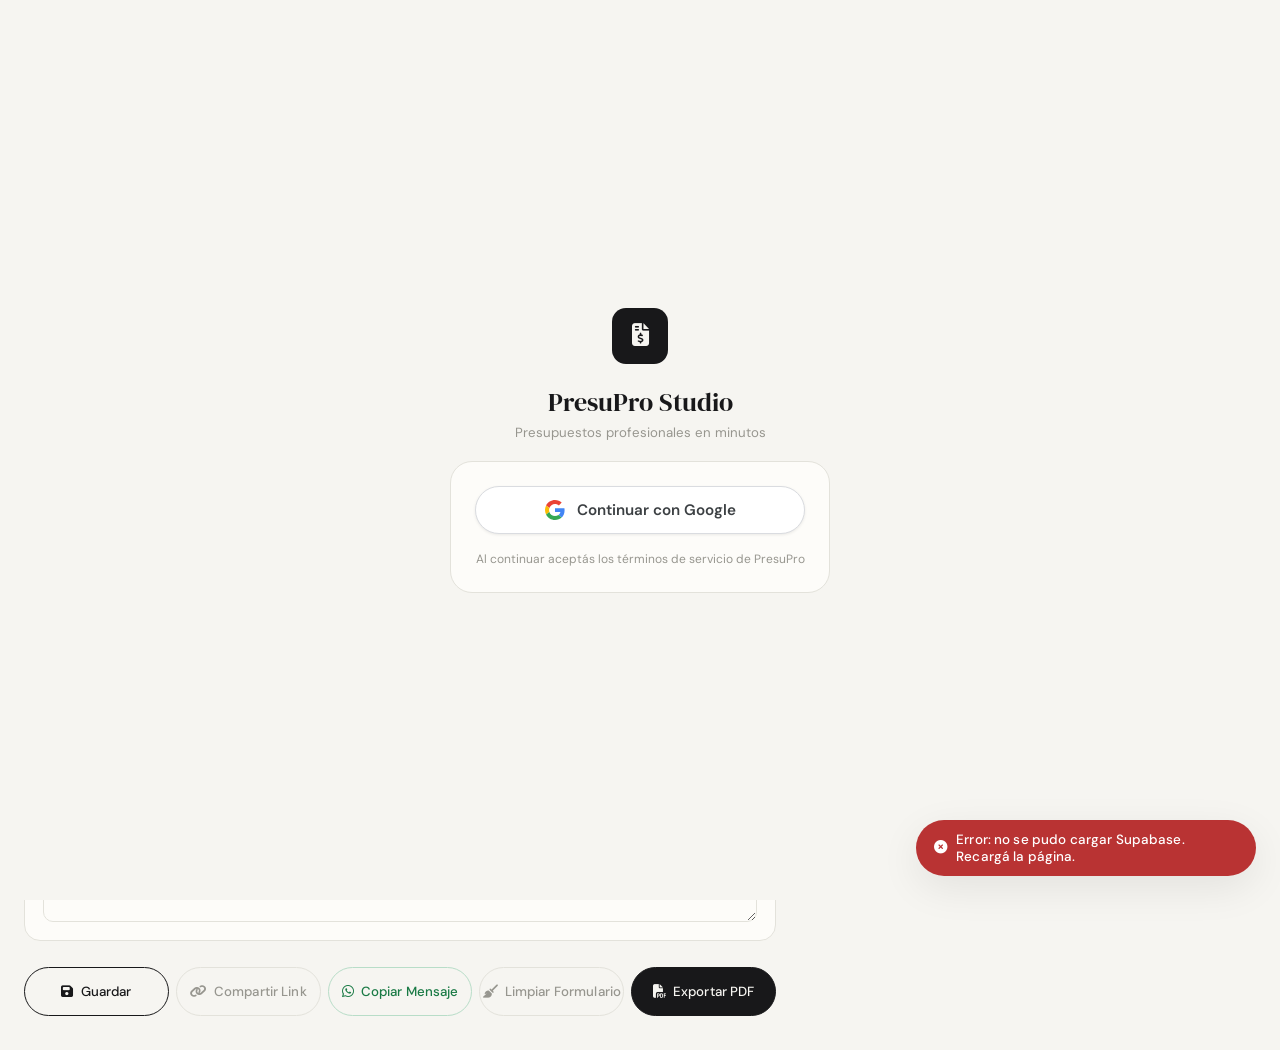
==== commit 2239c05e: "feat: Botón flotante en admin móvil y mejoras de UI - Cambiar 'Guardar Identidad' por 'Guardar Cambi" ====
--- a/index.html
+++ b/index.html
@@ -405,19 +405,16 @@
     <div id="admin-panel" class="admin-screen hidden">
       <div class="admin-panel-layout">
 
-        <!-- Mobile: top bar with hamburger + current tab title + close -->
+        <!-- Mobile: top bar with close button only (tabs always visible) -->
         <div class="admin-mobile-topbar">
-          <button class="admin-menu-btn" onclick="toggleAdminDrawer()" aria-label="Menú">
-            <i class="fa-solid fa-bars"></i>
-          </button>
           <span id="admin-tab-title-mobile" class="admin-mobile-title">Identidad</span>
           <button class="admin-close-btn" onclick="closeAdminModal()" aria-label="Cerrar">
             <i class="fa-solid fa-xmark"></i>
           </button>
         </div>
 
-        <!-- Mobile backdrop for drawer -->
-        <div class="admin-drawer-backdrop" id="admin-drawer-backdrop" onclick="closeAdminDrawer()"></div>
+        <!-- Mobile backdrop for drawer - removed since no drawer -->
+        <!-- <div class="admin-drawer-backdrop" id="admin-drawer-backdrop" onclick="closeAdminDrawer()"></div> -->
 
         <!-- Sidebar tabs -->
         <nav class="admin-sidebar" id="admin-sidebar">
@@ -432,7 +429,7 @@
             <i class="fa-solid fa-building"></i> Negocio
           </button>
           <button class="admin-tab" data-tab="services" onclick="switchAdminTab('services',this)">
-            <i class="fa-solid fa-boxes-stacked"></i> Servicios
+            <i class="fa-solid fa-boxes-stacked"></i> Catálogo
           </button>
           <button class="admin-tab" data-tab="budget-config" onclick="switchAdminTab('budget-config',this)">
             <i class="fa-solid fa-gear"></i> Presupuesto
@@ -501,6 +498,17 @@
                       </div>
                     </div>
                   </div>
+                  <!-- Checkbox: mostrar nombre debajo del logo -->
+                  <label class="toggle-row mt-12" id="wrap-show-name-logo" style="opacity:.4;pointer-events:none">
+                    <span class="toggle-label-text">
+                      Mostrar nombre debajo del logo
+                      <small class="field-hint" style="display:block;margin-top:2px">Solo disponible cuando tenés logo cargado</small>
+                    </span>
+                    <div class="toggle-wrap">
+                      <input type="checkbox" id="cfg-show-name-under-logo" disabled onchange="updatePreview()" />
+                      <span class="toggle-slider"></span>
+                    </div>
+                  </label>
                 </div>
               </div>
             </div>
@@ -583,8 +591,8 @@
               </div>
             </div>
 
-            <button class="btn btn-primary" onclick="saveBrandConfig()">
-              <i class="fa-solid fa-check"></i> Guardar Identidad
+            <button class="btn btn-primary btn-save-float" onclick="saveBrandConfig()">
+              <i class="fa-solid fa-check"></i> Guardar Cambios
             </button>
           </div>
 
@@ -635,17 +643,17 @@
                 <textarea id="cfg-legal" rows="3" placeholder="Ej: Los precios tienen validez por el plazo indicado..."></textarea>
               </div>
             </div>
-            <button class="btn btn-primary" onclick="saveBusinessConfig()">
+            <button class="btn btn-primary btn-save-float" onclick="saveBusinessConfig()">
               <i class="fa-solid fa-check"></i> Guardar Datos
             </button>
           </div>
 
           <!-- TAB: SERVICES -->
           <div id="tab-services" class="admin-tab-content">
-            <h3 class="tab-title">Catálogo de Servicios</h3>
+            <h3 class="tab-title">Catálogo de Productos y Servicios</h3>
             <div class="services-toolbar">
               <button class="btn btn-primary" onclick="openServiceModal()">
-                <i class="fa-solid fa-plus"></i> Nuevo Servicio
+                <i class="fa-solid fa-plus"></i> Nuevo Ítem
               </button>
             </div>
             <div id="services-list" class="services-list"></div>
@@ -704,7 +712,7 @@
                 </div>
               </div>
             </div>
-            <button class="btn btn-primary" onclick="saveBudgetConfig()">
+            <button class="btn btn-primary btn-save-float" onclick="saveBudgetConfig()">
               <i class="fa-solid fa-check"></i> Guardar Configuración
             </button>
           </div>
@@ -781,7 +789,7 @@
                 <div id="cfg-wa-preview" class="wa-bubble">—</div>
               </div>
             </div>
-            <button class="btn btn-primary" onclick="saveWAConfig()">
+            <button class="btn btn-primary btn-save-float" onclick="saveWAConfig()">
               <i class="fa-solid fa-check"></i> Guardar mensaje
             </button>
           </div>
@@ -815,7 +823,7 @@
               </div>
             </div>
 
-            <button class="btn btn-primary" onclick="saveSupabaseConfig()">
+            <button class="btn btn-primary btn-save-float" onclick="saveSupabaseConfig()">
               <i class="fa-solid fa-check"></i> Guardar configuración
             </button>
           </div>
@@ -931,6 +939,20 @@
   </div>
 </div>
 
+<!-- ══════════════════════════════════════════ ONBOARDING TOUR ══ -->
+<!-- Dark backdrop only — must NOT contain fixed children (containing block issue) -->
+<div id="tour-overlay" class="hidden"></div>
+<!-- Spotlight ring — direct body child so position:fixed works vs viewport -->
+<div id="tour-highlight" class="hidden"></div>
+<!-- Tooltip — direct body child -->
+<div id="tour-tooltip" class="tour-tooltip hidden">
+  <p id="tour-text"></p>
+  <div class="tour-footer">
+    <div class="tour-dots" id="tour-dots"></div>
+    <button id="tour-next-btn" onclick="tourNext()">Siguiente →</button>
+  </div>
+</div>
+
 <!-- ════════════════════════════════════ MOBILE SCROLL PILLS ══ -->
 <button id="pill-to-form" class="mobile-pill pill-bottom" aria-label="Ir al formulario">
   Rellená los datos
--- a/styles.css
+++ b/styles.css
@@ -5,7 +5,10 @@
 
 /* ── RESET ────────────────────────────────────────────────────────── */
 *, *::before, *::after { box-sizing: border-box; margin: 0; padding: 0; }
-html { font-size: 16px; scroll-behavior: smooth; }
+html {
+  font-size: 16px; scroll-behavior: smooth;
+  overflow-x: hidden; /* evita scroll horizontal en mobile */
+}
 body {
   font-family: var(--font-body, 'DM Sans', sans-serif);
   background: var(--bg-app);
@@ -13,6 +16,8 @@
   min-height: 100vh;
   -webkit-font-smoothing: antialiased;
   transition: background .3s;
+  overflow-x: hidden;
+  max-width: 100vw;
 }
 input, textarea, select, button { font-family: inherit; }
 img { max-width: 100%; display: block; }
@@ -195,7 +200,7 @@
   /* Header: compact, no text labels in nav */
   .app-header { padding: 0 12px; background: #ffffff; }
   .biz-slogan  { display: none; }
-  .biz-name    { font-size: .85rem; }
+  .biz-name    { font-size: .75rem; line-height: 1.1; white-space: nowrap; }
   .nav-btn span { display: none; }   /* hide text labels, keep icons */
   .nav-btn { padding: 8px 10px; gap: 0; }
   .header-nav { gap: 2px; }
@@ -215,15 +220,16 @@
     order: -1;
   }
   .preview-header { display: none; } /* replaced by pills */
-  .preview-scroll  { padding: 12px; }
+  .preview-scroll  { padding: 12px; padding-bottom: 80px; } /* add bottom padding to avoid pill overlap */
 
   /* Form gets breathing room below the preview */
   .form-panel { padding: 24px 16px 120px; }
 }
 
 /* ── MOBILE SCROLL PILLS ──────────────────────────────────────────── */
-/* Hide pills while admin modal is open */
-.admin-open .mobile-pill { display: none !important; }
+/* Hide pills while admin modal is open or on non-generator views */
+.admin-open .mobile-pill,
+.view-not-generator .mobile-pill { display: none !important; }
 
 .mobile-pill {
   display: none; /* desktop: hidden */
@@ -292,7 +298,7 @@
 /* ── FORMS ────────────────────────────────────────────────────────── */
 .form-grid-2 { display: grid; grid-template-columns: 1fr 1fr; gap: 12px; }
 .form-grid-3 { display: grid; grid-template-columns: 1fr 1fr 1fr; gap: 12px; }
-@media (max-width: 600px) {
+@media (max-width: 768px) {
   .form-grid-2, .form-grid-3 { grid-template-columns: 1fr; }
   .span-2 { grid-column: span 1; }
 }
@@ -313,6 +319,13 @@
   transition: border-color var(--transition), box-shadow var(--transition);
   outline: none;
 }
+@media (max-width: 768px) {
+  input[type="text"], input[type="tel"], input[type="email"],
+  input[type="url"], input[type="number"], input[type="date"],
+  input[type="password"], select, textarea {
+    font-size: 16px; /* Prevent iOS zoom */
+  }
+}
 input:focus, select:focus, textarea:focus {
   border-color: var(--text-main);
   box-shadow: 0 0 0 2px rgba(24,24,26,.07);
@@ -345,7 +358,7 @@
 /* ── BUTTONS — pill outline ───────────────────────────────────────── */
 .btn {
   display: inline-flex; align-items: center; justify-content: center;
-  gap: 7px; padding: 9px 18px;
+  gap: 7px; padding: 15px 18px;
   border-radius: 50px;
   border: 1.5px solid var(--border-color);
   background: transparent; color: var(--text-sub);
@@ -410,7 +423,7 @@
 }
 .btn-icon:hover { border-color: var(--text-main); color: var(--text-main); background: var(--bg-muted); }
 
-.btn-sm-full { width: 100%; padding: 10px; font-size: .84rem; }
+.btn-sm-full { width: 100%; padding: 15px; font-size: .84rem; }
 .btn-xs { padding: 5px 12px; font-size: .74rem; }
 
 /* ── ADD ITEM BUTTON ──────────────────────────────────────────────── */
@@ -613,8 +626,10 @@
 .bdoc-head { display:flex; justify-content:space-between; align-items:flex-start; padding:36px 40px 28px; }
 .bdoc-head-left { flex:1; }
 .bdoc-head-right { display:flex; flex-direction:column; align-items:flex-end; }
-.bdoc-hero-name { font-family:'DM Serif Display',serif; font-size:38px; font-weight:400; letter-spacing:-1.5px; color:var(--color-primary,#1a1a1a); line-height:.95; }
+.bdoc-hero-name { font-family:'DM Sans',sans-serif; font-size:20px; font-weight:800; letter-spacing:-.4px; color:var(--color-primary,#1a1a1a); line-height:1.2; max-width:42%; word-break:break-word; }
 .bdoc-logo { object-fit:contain; display:block; }
+.bdoc-hero-logo-wrap { display:flex; flex-direction:column; align-items:flex-start; gap:10px; }
+.bdoc-logo-name { font-family:'DM Sans',sans-serif; font-size:8px; font-weight:700; letter-spacing:.08em; text-transform:uppercase; opacity:.85; }
 .bdoc-hero-sub { font-size:7.5px; letter-spacing:.2em; color:var(--color-secondary,#555); margin-top:8px; font-weight:500; text-transform:uppercase; }
 .bdoc-meta-table { border-collapse:collapse; font-size:9px; }
 .bmt-k { color:#aaa; letter-spacing:.1em; font-size:7px; font-weight:600; padding:2px 12px 2px 0; text-align:right; }
@@ -706,12 +721,16 @@
 .history-meta-row { margin-bottom:14px; min-height:16px; }
 .history-count { font-size:.78rem; color:var(--text-muted); font-weight:500; }
 
+/* Lock body scroll when any modal is open */
+body.admin-open { overflow: hidden; }
+
 /* ── ADMIN MODAL ──────────────────────────────────────────────────── */
 .modal-overlay {
   position:fixed; inset:0; z-index:500;
   background:rgba(10,10,8,.55); backdrop-filter:blur(6px);
   display:flex; align-items:center; justify-content:center;
   padding:20px; animation:fadeIn .18s ease;
+  overflow: hidden; /* prevent overlay itself from scrolling */
 }
 @keyframes fadeIn { from{opacity:0} to{opacity:1} }
 .modal-box {
@@ -739,7 +758,7 @@
 .pw-hint code { background:var(--bg-muted); padding:2px 6px; border-radius:6px; font-size:.76rem; }
 
 /* Admin panel expanded */
-.modal-admin.expanded { max-width:880px; max-height:90vh; display:flex; flex-direction:column; overflow:hidden; }
+.modal-admin.expanded { max-width:880px; max-height:90vh; display:flex; flex-direction:column; overflow:hidden; position: relative; }
 .admin-panel-layout { display:flex; height:100%; min-height:540px; max-height:85vh; overflow:hidden; }
 
 /* ── ADMIN SIDEBAR — dark ─────────────────────────────────────────── */
@@ -785,7 +804,11 @@
 }
 
 /* ── ADMIN CONTENT ────────────────────────────────────────────────── */
-.admin-content { flex:1; overflow-y:auto; padding:22px 26px; background:var(--bg-app); }
+.admin-content {
+  flex:1; overflow-y:auto; padding:22px 26px; background:var(--bg-app);
+  -webkit-overflow-scrolling: touch;
+  overscroll-behavior: contain;
+}
 .tab-title {
   font-family:var(--font-display); font-size:1.25rem; color:var(--text-main);
   margin-bottom:18px; padding-bottom:12px; border-bottom:1px solid var(--border-color);
@@ -799,11 +822,35 @@
   letter-spacing:.08em; color:var(--text-muted); margin-bottom:14px;
 }
 
+/* ── ADMIN SAVE BUTTON ────────────────────────────────────────────── */
+@media (max-width: 768px) {
+  .modal-admin.expanded .btn-save-float {
+    position: absolute;
+    bottom: 20px;
+    left: 50%;
+    transform: translateX(-50%);
+    z-index: 100;
+    box-shadow: 0 4px 12px rgba(0,0,0,.15);
+  }
+}
+
+/* Add bottom margin to admin tab content to prevent button from covering fields */
+.admin-tab-content {
+  padding-bottom: 80px;
+}
+
 /* ── ADMIN MOBILE: drawer + full-screen ───────────────────────────── */
 .admin-mobile-topbar { display: none; } /* hidden on desktop */
 .admin-drawer-backdrop { display: none; }
 
 @media (max-width: 768px) {
+  /* Overlay: sin padding ni centrado para que el modal llene la pantalla */
+  body.admin-open .modal-overlay {
+    padding: 0;
+    align-items: stretch;
+    justify-content: stretch;
+  }
+
   /* Full screen */
   .modal-admin.expanded {
     max-width: 100% !important;
@@ -812,17 +859,33 @@
     height: 100% !important;
     border-radius: 0 !important;
     margin: 0 !important;
+    display: flex !important;
+    flex-direction: column !important;
+  }
+  /* admin-screen debe crecer para llenar el modal */
+  .admin-screen {
+    flex: 1;
+    display: flex;
+    flex-direction: column;
+    overflow: hidden;
+    min-height: 0;
   }
   .admin-panel-layout {
+    flex: 1;
+    display: flex;
+    flex-direction: column; /* column on mobile */
+    overflow: hidden;
+  }
     min-height: 0;
     max-height: none;
-    height: 100%;
+    height: auto;
     flex-direction: column;
     position: relative;
-    overflow: hidden;
-  }
-
-  /* Mobile top bar */
+    overflow-x: clip;  /* clip sidebar sin afectar el scroll vertical */
+    overflow-y: visible;
+  }
+
+  /* Mobile top bar - hide hamburger, show close only */
   .admin-mobile-topbar {
     display: flex; align-items: center; gap: 10px;
     padding: 12px 16px;
@@ -830,45 +893,62 @@
     flex-shrink: 0;
     z-index: 10;
   }
+  .admin-menu-btn { display: none; } /* Hide hamburger since tabs are always visible */
   .admin-mobile-title {
     flex: 1; font-size: .95rem; font-weight: 600; color: rgba(255,255,255,.9);
   }
-  .admin-menu-btn, .admin-close-btn {
+  .admin-close-btn {
     width: 36px; height: 36px; border: none; background: transparent;
     color: rgba(255,255,255,.8); font-size: 1rem; cursor: pointer;
     display: flex; align-items: center; justify-content: center;
     border-radius: 8px; transition: background var(--transition);
   }
-  .admin-menu-btn:hover, .admin-close-btn:hover { background: rgba(255,255,255,.1); }
-
-  /* Sidebar: hidden off-screen left by default */
+  .admin-close-btn:hover { background: rgba(255,255,255,.1); }
+
+  /* Sidebar: horizontal tabs at top instead of drawer */
   .admin-sidebar {
-    position: absolute; top: 0; left: 0; bottom: 0;
-    width: 220px;
-    transform: translateX(-100%);
-    transition: transform .28s cubic-bezier(.4,0,.2,1);
-    z-index: 20;
-    padding-top: 16px;
-  }
-  .admin-sidebar.drawer-open { transform: translateX(0); }
+    position: static; /* not absolute */
+    width: 100%; /* full width */
+    transform: none; /* no translate */
+    transition: none; /* no slide animation */
+    z-index: auto;
+    padding: 0; /* remove padding */
+    background: var(--sidebar-bg);
+    border-bottom: 1px solid var(--sidebar-border);
+    display: flex; /* horizontal */
+    overflow-x: auto; /* scroll if needed */
+    gap: 0; /* no gap between tabs */
+  }
+  .admin-sidebar .admin-sidebar-header { display: none; } /* hide header on mobile tabs */
+  .admin-tab {
+    flex: 1; /* equal width */
+    min-width: 0; /* allow shrinking */
+    padding: 12px 8px; /* adjust padding */
+    border-radius: 0; /* no border radius */
+    font-size: .75rem; /* smaller font */
+    justify-content: center; /* center content */
+    gap: 6px; /* smaller gap */
+  }
+  .admin-tab i { font-size: .7rem; width: auto; } /* smaller icons */
   /* Hide the desktop "Volver" in sidebar on mobile (we have the X in topbar) */
   .admin-sidebar-footer { display: none; }
 
-  /* Backdrop */
-  .admin-drawer-backdrop {
-    display: block;
-    position: absolute; inset: 0; z-index: 15;
-    background: rgba(0,0,0,.45);
-    opacity: 0; pointer-events: none;
-    transition: opacity .28s ease;
-  }
-  .admin-drawer-backdrop.active { opacity: 1; pointer-events: all; }
-
-  /* Content fills remaining height */
+  /* Backdrop - hide since no drawer */
+  .admin-drawer-backdrop { display: none; }
+
+  /* Content fills remaining height — scroll propio */
   .admin-content {
-    flex: 1; overflow-y: auto;
-    padding: 20px 18px 40px;
-  }
+    flex: 1;
+    min-height: 0;
+    overflow-y: scroll;
+    overflow-x: hidden;
+    padding: 20px 20px 60px;
+    -webkit-overflow-scrolling: touch;
+    overscroll-behavior: contain;
+  }
+  /* Secciones con más aire en mobile */
+  .tab-title { padding-left: 2px; }
+  .settings-section h4 { padding-left: 2px; }
   /* Tab title smaller on mobile */
   .tab-title { font-size: 1.1rem; margin-bottom: 14px; }
 }
@@ -1062,16 +1142,82 @@
 /* ── TOAST PERSISTENTE (notificación de aceptado/rechazado) ─────── */
 .toast-persistent {
   min-width: 280px; max-width: 420px;
-  padding: 14px 18px;
-  display: flex; align-items: center; gap: 10px;
-  border-radius: 50px;
+  padding: 0;
+  display: flex; flex-direction: column;
+  border-radius: 18px;
   font-size: .875rem; font-weight: 600;
   box-shadow: var(--shadow-xl);
   animation: toastIn .3s ease forwards;
   pointer-events: auto;
   cursor: default;
-}
-.toast-persistent span { flex: 1; line-height: 1.4; }
+  overflow: hidden;
+}
+.toast-persistent-body {
+  display: flex; align-items: center; gap: 10px;
+  padding: 14px 18px;
+}
+.toast-persistent-body span { flex: 1; line-height: 1.4; }
+.toast-persistent-extra { padding: 0 14px 12px; }
+.toast-wa-btn {
+  display: flex; align-items: center; justify-content: center; gap: 7px;
+  padding: 9px 16px; border-radius: 50px;
+  background: #1a7a45; color: #fff;
+  font-size: .82rem; font-weight: 600;
+  text-decoration: none;
+  transition: background .15s;
+}
+.toast-wa-btn:hover { background: #145e35; }
+
+/* ── ONBOARDING TOUR ──────────────────────────────────────────────── */
+/* Backdrop — sits below highlight and tooltip */
+#tour-overlay {
+  position: fixed; inset: 0;
+  background: rgba(0,0,0,.65);
+  z-index: 3000;
+}
+/* Spotlight cutout — direct body child so position:fixed is vs viewport */
+#tour-highlight {
+  position: fixed;
+  border-radius: 12px;
+  /* Cut a "hole" in the dark overlay by painting the bg color over it */
+  outline: 9999px solid rgba(0,0,0,.65);
+  transition: all .35s cubic-bezier(.4,0,.2,1);
+  pointer-events: none;
+  z-index: 3001;
+}
+/* Tooltip — direct body child, above highlight */
+.tour-tooltip {
+  position: fixed;
+  width: 280px;
+  background: #fff;
+  border-radius: 18px;
+  padding: 20px;
+  box-shadow: 0 12px 40px rgba(0,0,0,.35);
+  z-index: 3002;
+  transition: top .35s cubic-bezier(.4,0,.2,1), left .35s cubic-bezier(.4,0,.2,1);
+}
+.tour-tooltip p {
+  margin: 0 0 16px;
+  font-size: .92rem; line-height: 1.5;
+  color: var(--text-main);
+}
+.tour-footer {
+  display: flex; align-items: center; justify-content: space-between;
+}
+.tour-dots { display: flex; gap: 6px; }
+.tour-dot {
+  width: 7px; height: 7px; border-radius: 50%;
+  background: var(--border-color);
+  transition: background .2s;
+}
+.tour-dot.active { background: var(--text-main); }
+.tour-footer button {
+  padding: 9px 20px; border-radius: 50px;
+  background: var(--text-main); color: var(--bg-app);
+  border: none; font-size: .85rem; font-weight: 700;
+  cursor: pointer; transition: opacity .15s;
+}
+.tour-footer button:hover { opacity: .85; }
 
 /* ── APP LOGIN SCREEN ─────────────────────────────────────────────── */
 .app-login-overlay {
